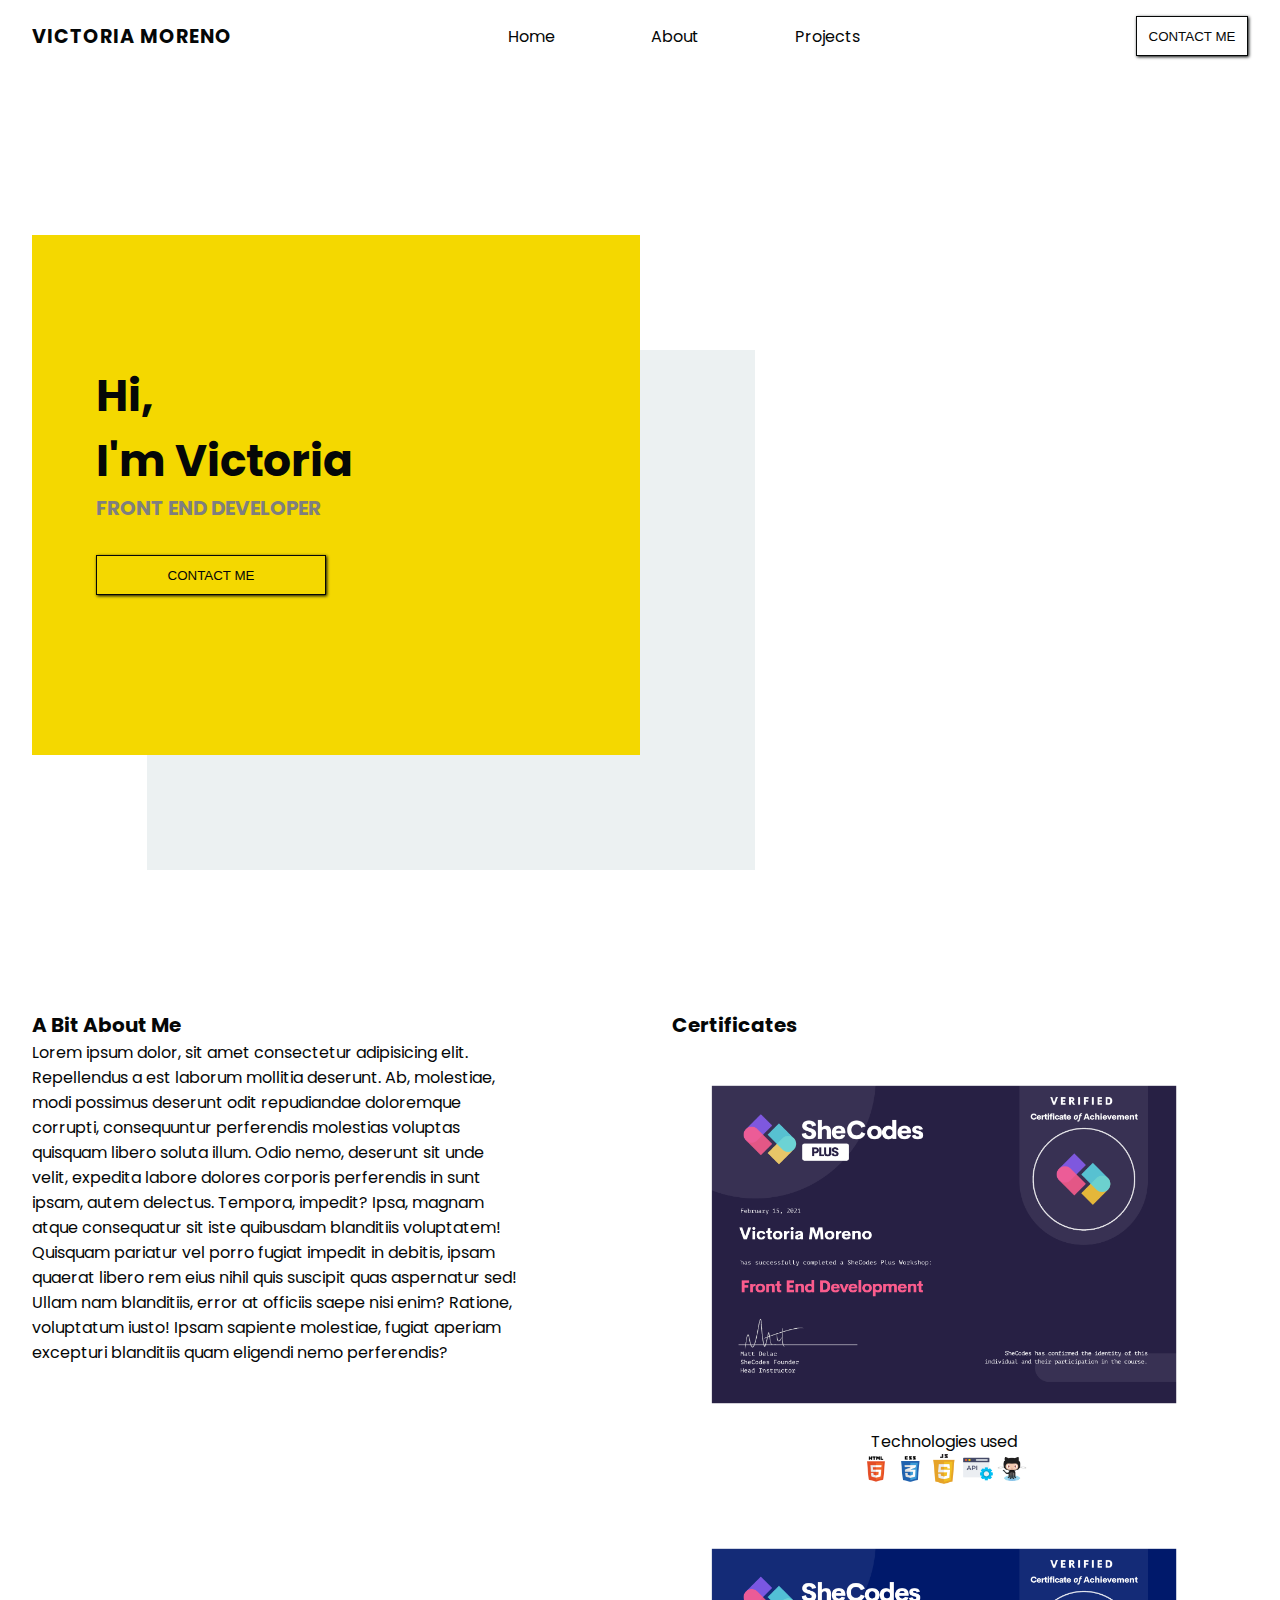
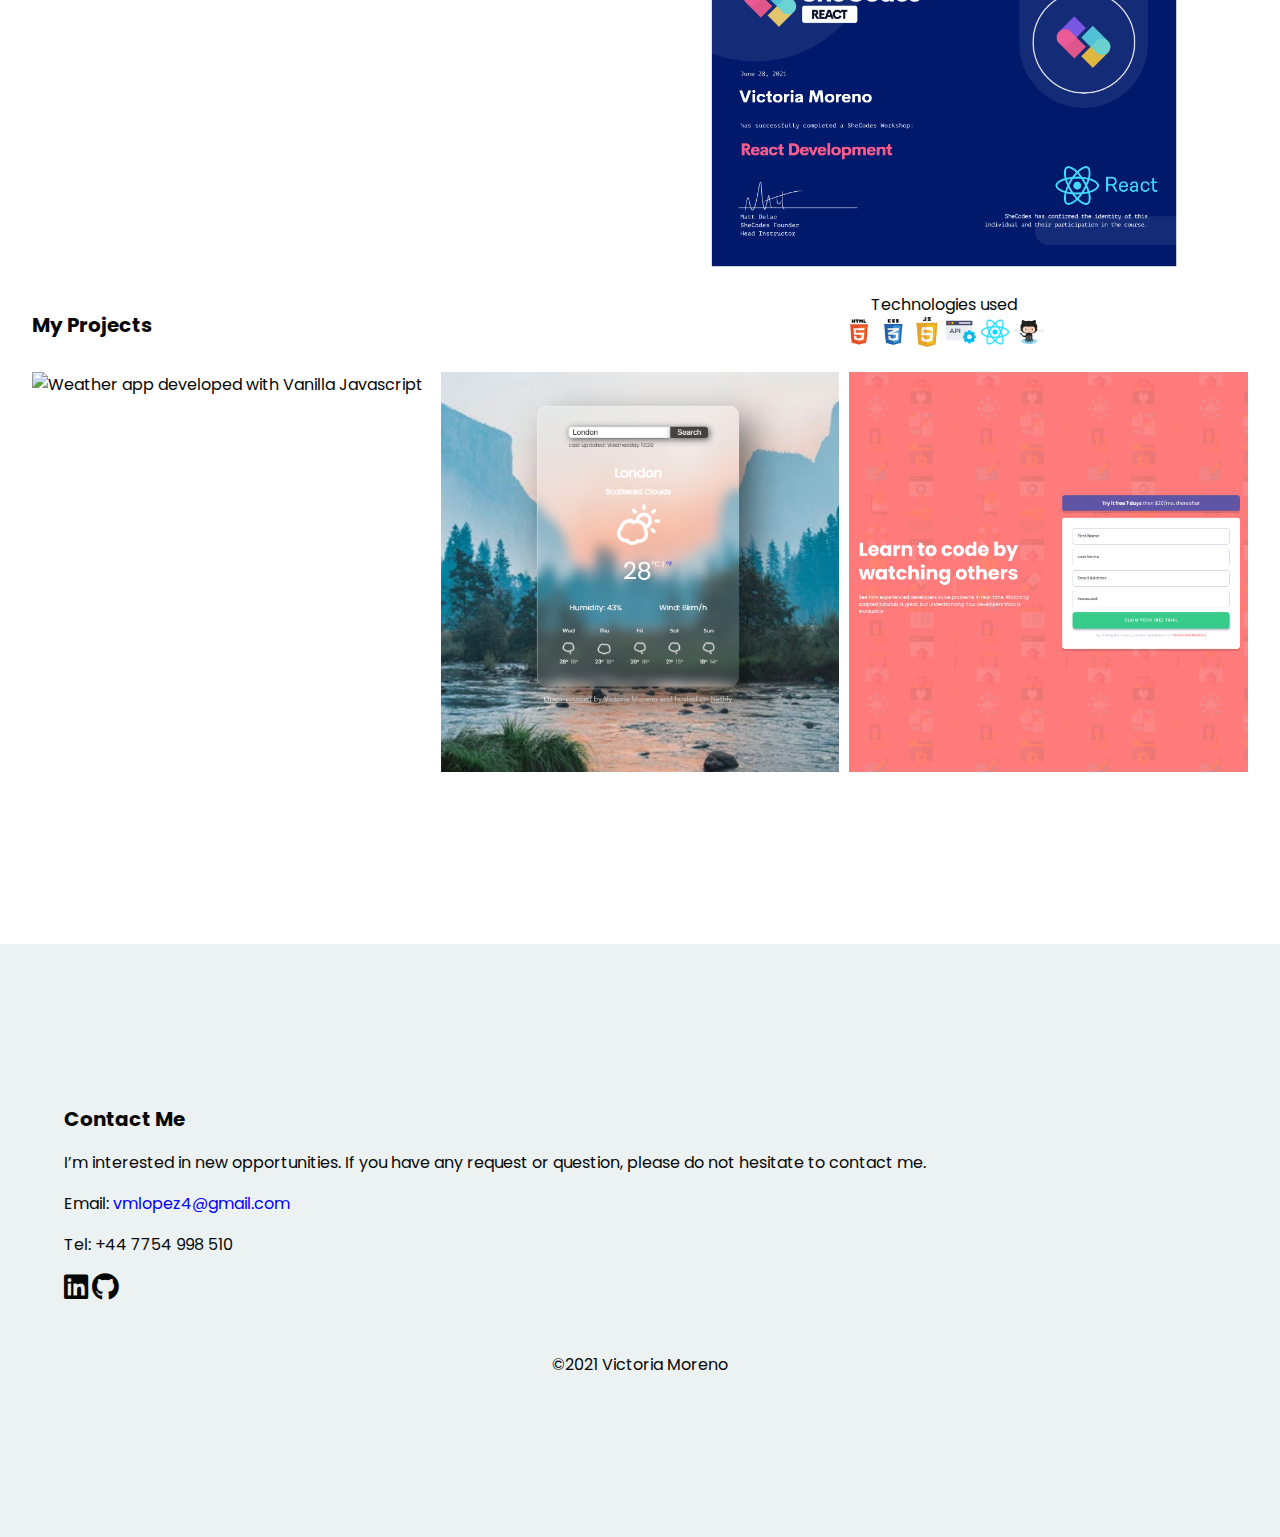
==== index.html @ 4b446a69 "social media links updated" ====
<!DOCTYPE html>
<html lang="en">
<head>
    <meta charset="UTF-8">
    <meta http-equiv="X-UA-Compatible" content="IE=edge">
    <meta name="viewport" content="width=device-width, initial-scale=1.0">
    <link rel="preconnect" href="https://fonts.googleapis.com">
<link rel="preconnect" href="https://fonts.gstatic.com" crossorigin>
<link href="https://fonts.googleapis.com/css2?family=Poppins:wght@300;400;700&display=swap" rel="stylesheet">
<link rel="stylesheet" href="https://unpkg.com/aos@next/dist/aos.css" />
<link rel="stylesheet" href="https://cdnjs.cloudflare.com/ajax/libs/font-awesome/5.15.4/css/all.min.css" integrity="sha512-1ycn6IcaQQ40/MKBW2W4Rhis/DbILU74C1vSrLJxCq57o941Ym01SwNsOMqvEBFlcgUa6xLiPY/NS5R+E6ztJQ==" crossorigin="anonymous" referrerpolicy="no-referrer" />
    <link rel="stylesheet" href="./src/style.css">
    <title>Victoria Moreno - Portfolio</title>
</head>
<body>
    <!-- NAV BAR AND LOGO -->
    <div id="home" class="navbar container">
            <h1><a href="#">VICTORIA MORENO</a></h1>
            <ul class="navbar__elements">
                <li class="navbar__links"><a href="#">Home</a></li>
                <li class="navbar__links"><a href="#about">About</a></li>
                <li class="navbar__links"><a href="#projects">Projects</a></li>
            </ul>
            <button class="btn_navbar"><a href="#contact">Contact Me</a> </button>
            <a id="btnHamburguer"class="hamburguer__menu">
                <span class="hamburguer_menu_line"></span>
                <span class="hamburguer_menu_line"></span>
                <span class="hamburguer_menu_line"></span>
            </a>
    </div>

    <!-- SECTION - INTRODUCTION -->
    <section class="container flex-col jc_c section__introduction">
        <div class="introduction">
            <h2>Hi, <br /> I'm Victoria<span class="career_desc">Front End Developer</span> </h2>
            <button><a href="#contact">Contact Me</a></button>
        </div>
    </section>


    <!-- SECTION - EDUCATION -->
    <section id="about" class="container flex-col section__education">

        <!-- ABOUT ME -->
        <div class="about_me flex-col">
            <h3>A bit about me</h3>
            <p>Lorem ipsum dolor, sit amet consectetur adipisicing elit. Repellendus a est laborum mollitia deserunt. Ab, molestiae, modi possimus deserunt odit repudiandae doloremque corrupti, consequuntur perferendis molestias voluptas quisquam libero soluta illum. Odio nemo, deserunt sit unde velit, expedita labore dolores corporis perferendis in sunt ipsam, autem delectus. Tempora, impedit? Ipsa, magnam atque consequatur sit iste quibusdam blanditiis voluptatem! Quisquam pariatur vel porro fugiat impedit in debitis, ipsam quaerat libero rem eius nihil quis suscipit quas aspernatur sed! Ullam nam blanditiis, error at officiis saepe nisi enim? Ratione, voluptatum iusto! Ipsam sapiente molestiae, fugiat aperiam excepturi blanditiis quam eligendi nemo perferendis?</p>
        </div>


        <!-- CERTIFICATES  -->
        <div class="certificates">
            <h3>Certificates</h3>
            <div class="certificate_item flex-col ai_c">
                    <img src="../images/SheCodes-certificate-Plus.png" alt="SheCodes Certificate of Plus course completion">
                        <p>Technologies used</p>
                            <div class="icons">
                                <img src="../images/html.png" alt="HTML logo">
                                <img src="../images/css.png" alt="CSS logo">
                                <img src="../images/javascript.png" alt="Javascript logo">
                                <img src="../images/API.png" alt="API logo">
                                <img src="../images/github.png" alt="github logo">
                            </div>
                    <img src="../images/SheCodes-certificate-React.png" alt="SheCodes Certificate of React course completion">
                        <p>Technologies used</p>
                        <div class="icons">
                            <img src="../images/html.png" alt="HTML logo">
                            <img src="../images/css.png" alt="CSS logo">
                            <img src="../images/javascript.png" alt="Javascript logo">
                            <img src="../images/API.png" alt="API logo">
                            <img src="../images/react.png" alt="react logo">
                            <img src="../images/github.png" alt="github logo">
                        </div>
            </div>
        </div>
    </section>

    <!-- PROJECTS -->

    <section id="projects" class="container section__projects">
        <h3>My Projects</h3>
        <div class="projects__container">
            <div class="project_gallery_container">
                <div class="project_image">
                    <img src="./images/weather-app-vanilla-sc.png" alt="Weather app developed with Vanilla Javascript">
                </div>
                <div class="project_text">
                    <h4>Weather App Vanilla JS</h4>
                    <p>Developed using HTML5, CSS3 and JS6</p>
                    <button class="btn_project"><a href="https://github.com/vicflake/Weather-App-VanillaJS" target="_blank">View Github</a></button>
                    <button class="btn_project"><a href="https://weather-app-vanilla-sc.netlify.app/" target="_blank">View Live</a></button>
                </div>
            </div>


            <div class="project_gallery_container">
                <div class="project_image">
                    <img src="./images/weather-app-react-sc.png" alt="Weather app developed with React">
                </div>
                <div class="project_text">
                    <h4>Weather App React</h4>
                    <p>Developed using HTML5, CSS3 and React</p>
                    <button class="btn_project"><a href="https://github.com/vicflake/weather-app-react" target="_blank">View Github</a></button>
                    <button class="btn_project"><a href="https://weather-app-react-sc.netlify.app" target="_blank">View Live</a></button>
                </div>
            </div>


            <div class="project_gallery_container">
                <div class="project_image">
                    <img src="./images/validation-form-fem.png" alt="Validation form from Front End Mentor">
                </div>
                <div class="project_text">
                        <h4>Sign up Form - Front End Mentor</h4>
                        <p>Developed using HTML5, CSS3 and JS6</p>
                        <button class="btn_project"><a href="https://github.com/vicflake/sign-up-form" target="_blank">View Github</a></button>
                    <button class="btn_project"><a href="https://signup-form-fem.netlify.app" target="_blank">View Live</a></button>
                </div>
            </div>
            
        </div>
    </section>


    <footer id="contact">
        <div class="container">
            <h3>Contact me</h3>
            <p>I’m interested in new opportunities. If you have any request or question, please do not hesitate to contact me.</p>
            <p>Email: <a href="#">vmlopez4@gmail.com</a></p>
            <p>Tel: +44 7754 998 510</p>
            <div class="icons_social">
                <a href="https://www.linkedin.com/in/victoria-moreno/?locale=en_US" target="_blank"><i class="fab fa-linkedin"></i></a>
                <a href="https://github.com/vicflake" target="_blank"><i class="fab fa-github"></i></a>
            </div>
            <p class="signature">©2021 Victoria Moreno </p>
        </div>
    </footer>
    
    <script src="./src/app.js"></script>


</body>
</html>
---- src/style.css ----
:root {
    --black: #050707;
    --white: #eCF1F2;
    --yellow: #F4D800;
    --grey: #7F7F7F;

}


* { 
    margin: 0;
    padding: 0;
    box-sizing: border-box;
}

html {
    scroll-behavior: smooth;
}

/* GLOBALS  */

body {
    font-family: 'Poppins', sans-serif;
    color: var(--black);
}

h1 {
    font-size: 1.2rem;
    letter-spacing: 1px;
}

h2, h3 {
    text-transform: capitalize;
}

h2 {
    font-size: 2rem;
}
h3 {
    font-size: 1.25rem;
}


/* UTILITY CLASSES */

.flex-col {
    display: flex;
    flex-direction: column;
}

.jc_c {
    justify-content: center;
}

.ai_c {
    align-items: center;
}


ul {
    display: none;
}


li {
    list-style: none;
    padding-right: 6rem;
}

li:last-child {
    padding-right: 0;
}

a {
    text-decoration: none;
    color: inherit;
    position: relative;
}

li a:after {
    position: absolute;
    left: 0.2rem;
    content: '';
    height: 11px;
    width: 40px;
    border-bottom: solid 12px var(--yellow);
    opacity: 0;
    z-index: -1;
}

li a:hover:after {
    opacity: 0.75;
}

button {
    color: var(--black);
    background-color: inherit;
    padding: 0.725rem;
    border: 1px solid var(--black);
    text-transform: uppercase;
    box-shadow: 1px 1px 3px var(--black);
}

button:hover {
    cursor: pointer;
    background-color: var(--yellow);
}

.container {
    max-width: 1400px;
    margin: 0 auto;
    padding: 0 2rem;
}

/* =====================
NAVIGATION BAR - MOBILE
======================== */

.navbar {
    margin: 0 auto;
    padding: 1rem 2rem;
    display: flex;
    align-items: center;
    justify-content: space-between;
    position: sticky;
    background-color: white;
    top: 0;
    z-index: 1000;
}

span.hamburguer_menu_line {
    display: block;
    width: 30px;
    height: 2px;
    margin-bottom: 5px;
    position: relative;
    background: var(--black);
    transition: all 300ms ease-in-out;
    transform-origin: 5px 1px;
}

.btn_navbar {
    display: none;
}

.opened span:first-child {
    transform: rotate(45deg);

}
.opened span:nth-child(2){
    opacity: 0;
}

.opened span:last-child {
    transform: rotate(-45deg);

}

/* ========================
NAVIGATION BAR - LARGER SCREENS
=========================== */

@media (min-width: 950px){
    .navbar ul {
        display: flex;
    }

    .navbar button {
        display: block;
    }

    .hamburguer__menu{
        display: none;
    }
}


/* ===================
SECTION - INTRODUCTION
====================== */

.section__introduction {
    text-align: left;
    overflow: hidden;
    position: relative;
    height: 94vh;
    background-color: var(--yellow);
}

.section__introduction h2 {
    padding-left: 2rem;
}

.section__introduction button {
    display: block;
    width: 230px;
    margin: 2rem;
}

.section__introduction button:hover {
    background-color: var(--black);
    color: var(--white);
}

.career_desc {
    display: block;
    color: var(--grey);
    font-size: 1.25rem;
    text-transform: uppercase;
}



@media (min-width: 800px){
    .section__introduction{
        background-color: white;
    }
    .introduction {
        background-color: var(--yellow);
        width: 50%;
        padding: 8rem 2rem;
        box-shadow: 115px 115px 0px var(--white);
    }
}

@media (min-width: 950px){
    .section__introduction h2 {
        font-size: 2.75rem;
    }

    .section__introduction button {
        margin: 2rem 2rem;
    }
}




/* ================
SECTION - EDUCATION
=================== */
.section__education{
    padding-top: 3.75rem;
}

.about_me, .certificates {
    text-align: center;
}

.about_me {
    margin: 2rem 0;
    text-align: center;
}


.certificate_item {
    margin-top: 1.725rem;
}

.certificate_item img {
    width: 250px;
    margin-bottom: 0.5rem;
}

.icons img {
    width: 30px;
}

.icons {
    margin-bottom: 2rem;
}

@media (min-width:650px) {
    .certificate_item > img {
        width: 500px;
        margin-bottom: 0.5rem;
    }
}

@media (min-width:1100px) {
    .section__education {
        display: grid;
        grid-template-columns: 1fr 1fr;
        height: 100vh;
        padding-top: 3.75rem;
    }

    .about_me, .certificates {
        text-align: left;
    }

    .about_me p {
        width: 80%;
    }

    .certificates {
        margin: 2rem;
    }
}

@media (min-width: 1300px) {
    .section__education {
        background-image: linear-gradient(to left, var(--yellow) 50%, var(--white)50%);
    }
}

/* =============
    PROJECTS PORTFOLIO
================*/
.section__projects {
    padding: 5.75rem 2rem;
    margin-bottom: 5rem;
}

.section__projects h3 {
    margin-bottom: 2rem;
}


.project_image {
    width: 100%;
    height: 100%;
    overflow: hidden;
    margin-bottom: none;
}

.project_image img {
    width: 100%;
    height: 100%;
    object-fit: cover;
    object-position: 50% 50%;
    cursor: pointer;
    border: 1px solid var(--grey);
    border-bottom: none;
}

.project_text {
    margin-bottom: 2rem;
    padding: 1rem;
    border: 1px solid var(--grey);
    border-top: none;
    border-radius: 0 0 10px 10px;
}

.btn_project {
    margin-top: 0.5rem;
}



@media (min-width:700px){
    .section__projects{
        padding: 5.75rem 2rem;
    }

    .projects__container {
        display: grid;
        grid-template-columns: repeat(3,1fr);
        grid-template-rows: 400px;
        gap: 10px;
    }

    .project_gallery_container {
        position: relative;
    }

    .project_gallery_container:hover img {
        opacity: 0.3;
    }

    .project_image img {
        border: none;
    }
    .project_text {
        opacity: 0;
        padding: 0;
        margin: 0;
        position: absolute;
        border: none;
        top: 50%;
        left: 50%;
        transform: translate(-50%, -50%);
        border-radius: 0;
        color: var(--black);
        transition: all 300ms ease-in-out;
        cursor: pointer;
    }

    .project_gallery_container:hover .project_text{
        opacity: 1;
    }

}




/* ======
FOOTER
========= */

footer {
    background-color: var(--white);
    color: var(--black);
    padding: 10rem 2rem;
}

footer p {
    margin-top: 1rem;
}

footer p a {
    color: blue;
}

.icons_social i {
    margin-top: 1rem;
    font-size: 1.725rem;
    cursor: pointer;
}

.signature {
    text-align: center;
    margin-top: 3rem;
}
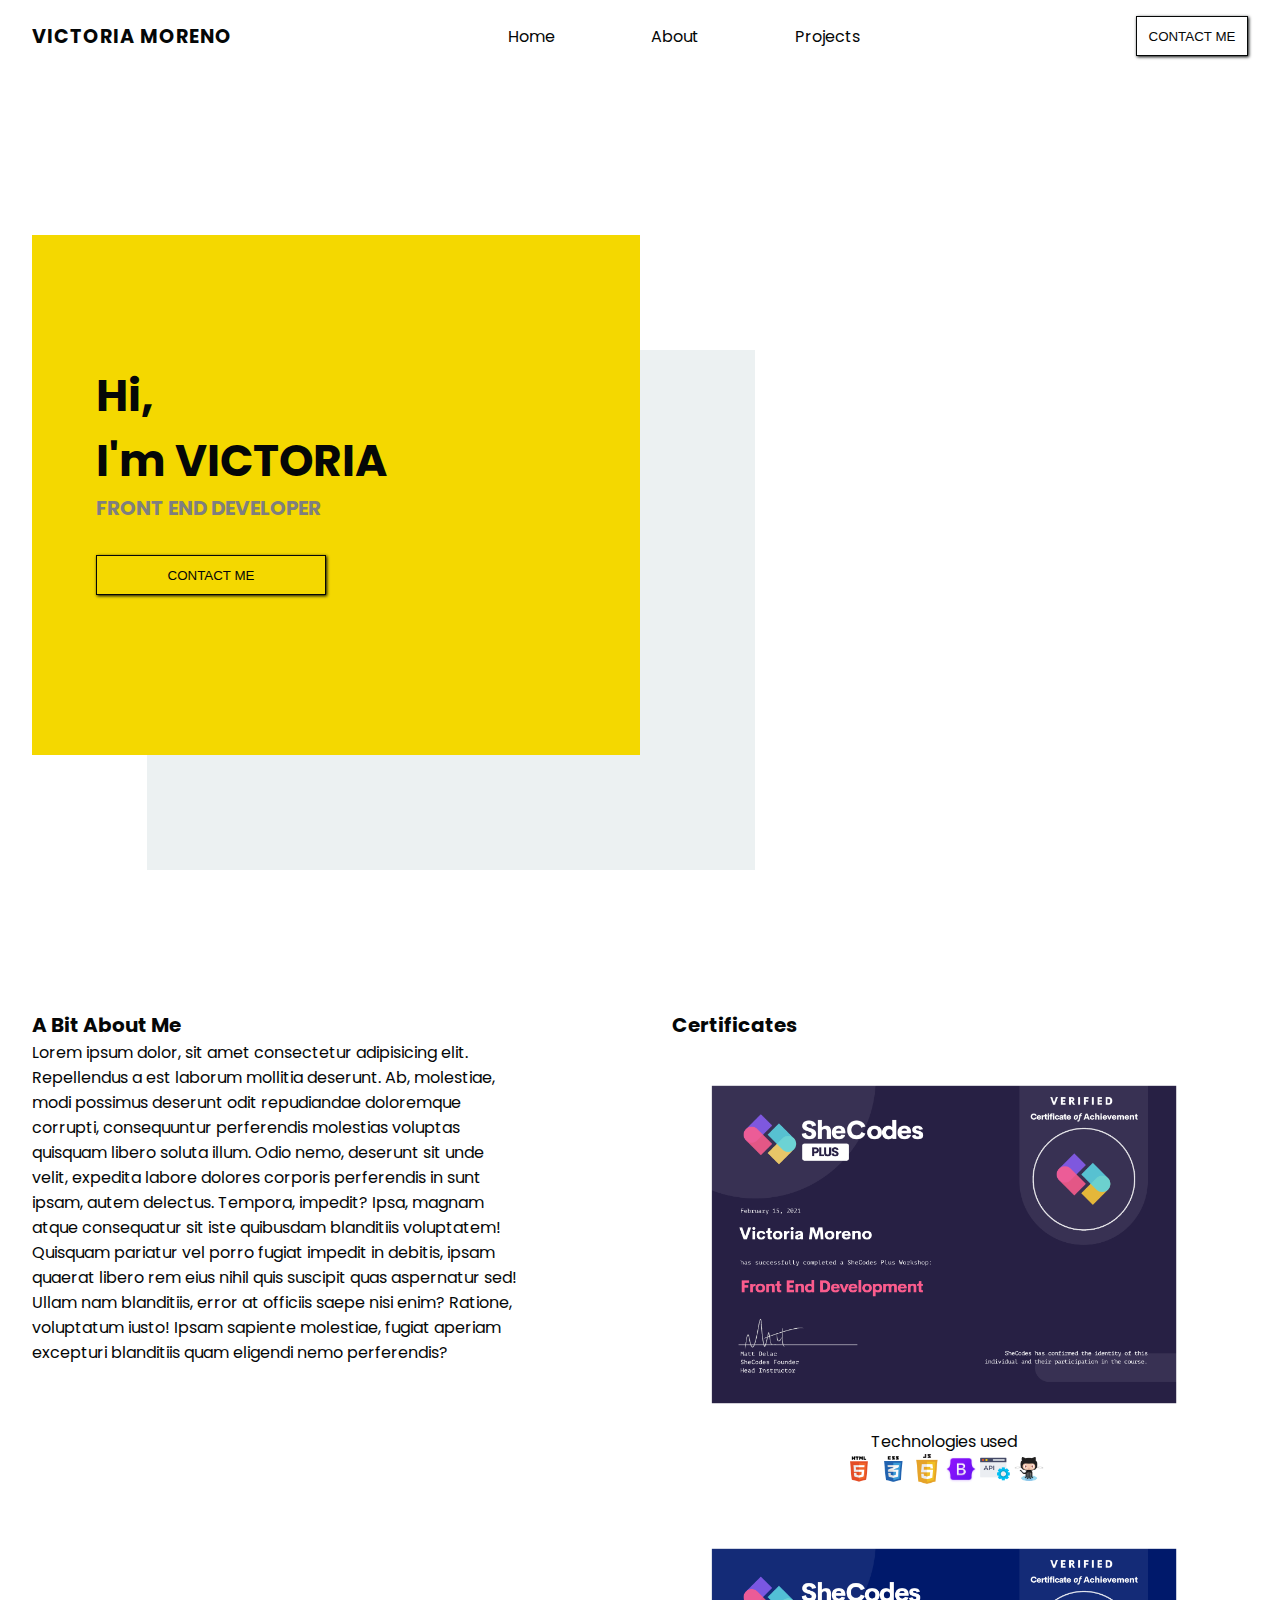
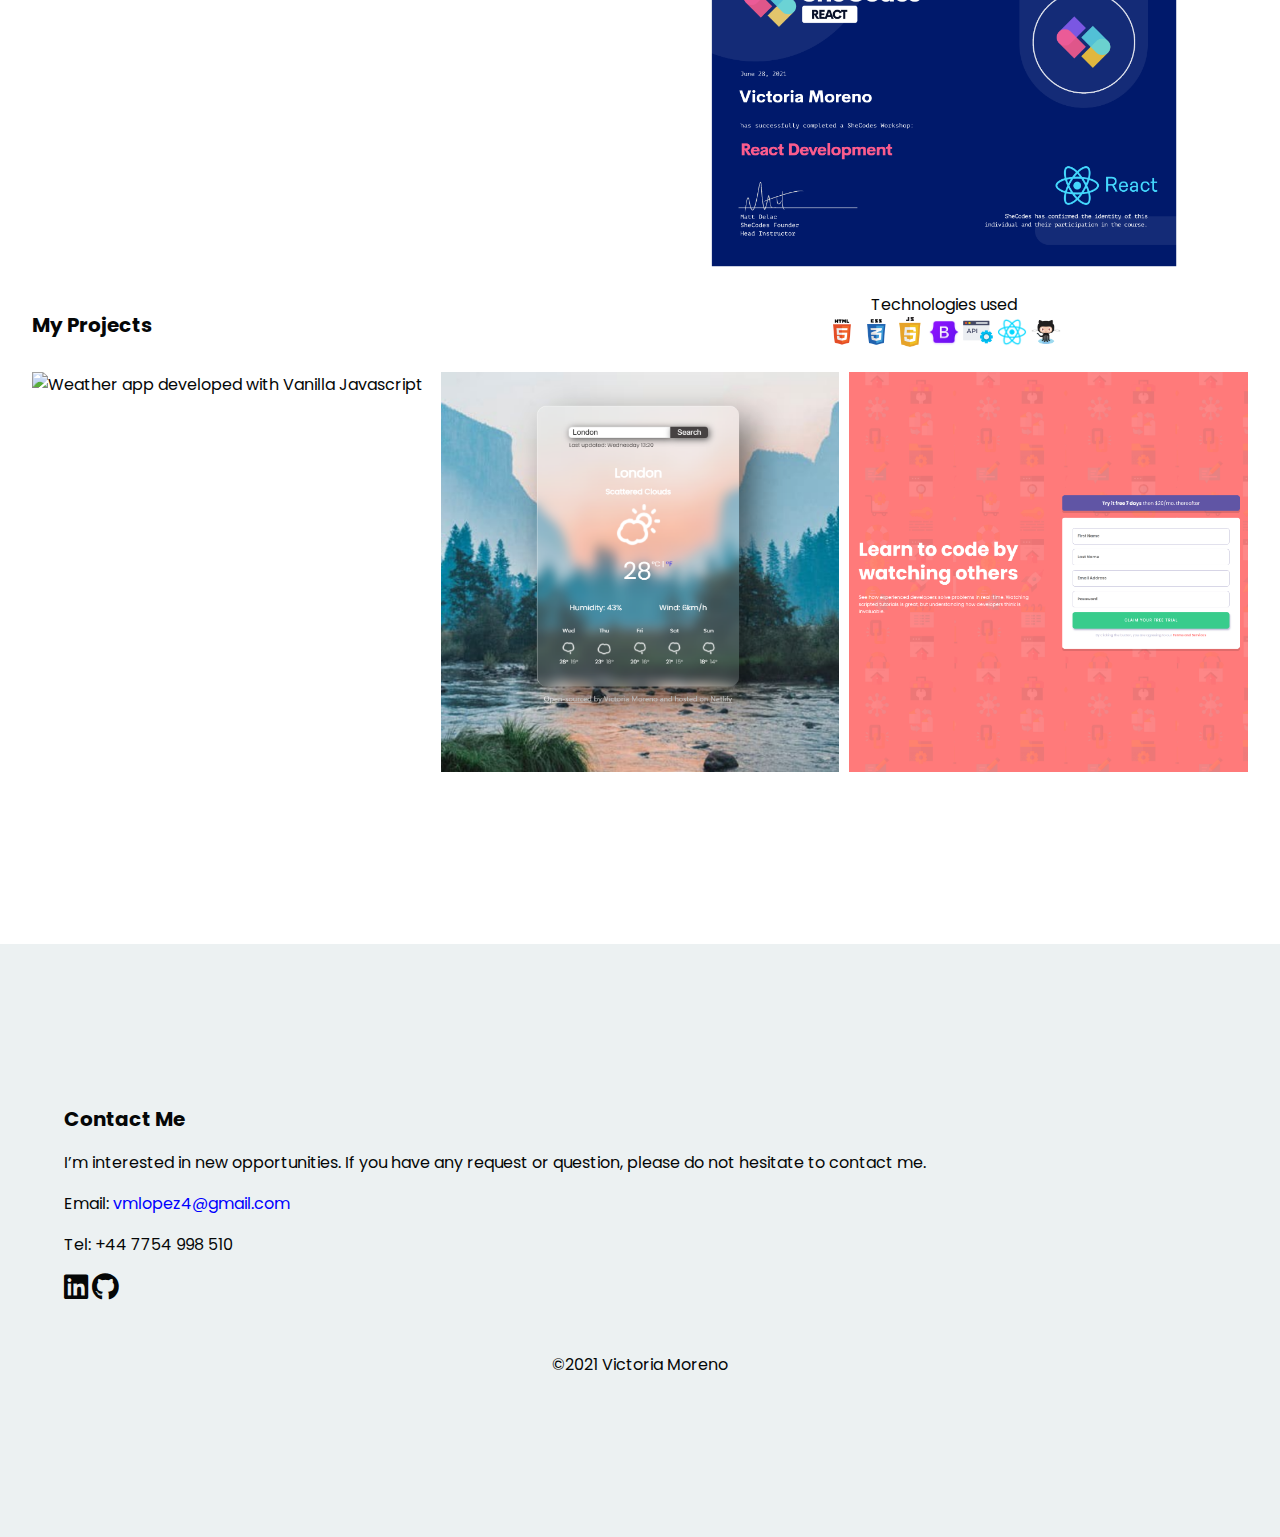
==== commit a7f8a8c2: "header menu for mobile added functionality" ====
--- a/index.html
+++ b/index.html
@@ -14,33 +14,50 @@
 </head>
 <body>
     <!-- NAV BAR AND LOGO -->
-    <div id="home" class="navbar container">
-            <h1><a href="#">VICTORIA MORENO</a></h1>
-            <ul class="navbar__elements">
-                <li class="navbar__links"><a href="#">Home</a></li>
-                <li class="navbar__links"><a href="#about">About</a></li>
-                <li class="navbar__links"><a href="#projects">Projects</a></li>
-            </ul>
-            <button class="btn_navbar"><a href="#contact">Contact Me</a> </button>
-            <a id="btnHamburguer"class="hamburguer__menu">
-                <span class="hamburguer_menu_line"></span>
-                <span class="hamburguer_menu_line"></span>
-                <span class="hamburguer_menu_line"></span>
-            </a>
-    </div>
+    <header>
+        <nav id="home" class="navbar">
+                <h1><a href="#">VICTORIA MORENO</a></h1>
+                <ul class="navbar__elements">
+                    <li class="navbar__links "><a href="#">Home</a></li>
+                    <li class="navbar__links"><a href="#about">About</a></li>
+                    <li class="navbar__links"><a href="#projects">Projects</a></li>
+                </ul>
+                <button class="btn_navbar"><a href="#contact">Contact Me</a> </button>
+                <a id="btnHamburguer" class="hamburguer__menu">
+                    <span class="hamburguer_menu_line"></span>
+                    <span class="hamburguer_menu_line"></span>
+                    <span class="hamburguer_menu_line"></span>
+                </a>
+        </nav>
 
+        <div class="header_menu">
+            <a href="#">Home</a>
+            <a href="#about">About</a>
+            <a href="#projects">Projects</a>
+            <button><a href="#contact">Contact Me</a> </button>
+        </div>
+</header>
     <!-- SECTION - INTRODUCTION -->
-    <section class="container flex-col jc_c section__introduction">
+    <section id="home" class="container flex-col jc_c section__introduction">
         <div class="introduction">
-            <h2>Hi, <br /> I'm Victoria<span class="career_desc">Front End Developer</span> </h2>
+            <h2>Hi, 
+                <br /> 
+
+                I'm VICTORIA
+
+                <br />
+                <span class="career">
+                Front End Developer
+                </span>
+            </h2>
             <button><a href="#contact">Contact Me</a></button>
         </div>
     </section>
 
 
     <!-- SECTION - EDUCATION -->
-    <section id="about" class="container flex-col section__education">
-
+    <section id="about" class="bg-extend">
+        <div class="container flex-col section__education">
         <!-- ABOUT ME -->
         <div class="about_me flex-col">
             <h3>A bit about me</h3>
@@ -58,6 +75,7 @@
                                 <img src="../images/html.png" alt="HTML logo">
                                 <img src="../images/css.png" alt="CSS logo">
                                 <img src="../images/javascript.png" alt="Javascript logo">
+                                <img src="../images/bootstrap.png" alt="Bootstrap logo">
                                 <img src="../images/API.png" alt="API logo">
                                 <img src="../images/github.png" alt="github logo">
                             </div>
@@ -67,12 +85,14 @@
                             <img src="../images/html.png" alt="HTML logo">
                             <img src="../images/css.png" alt="CSS logo">
                             <img src="../images/javascript.png" alt="Javascript logo">
+                            <img src="../images/bootstrap.png" alt="Bootstrap logo">
                             <img src="../images/API.png" alt="API logo">
                             <img src="../images/react.png" alt="react logo">
                             <img src="../images/github.png" alt="github logo">
                         </div>
             </div>
         </div>
+    </div>
     </section>
 
     <!-- PROJECTS -->
@@ -86,8 +106,8 @@
                 </div>
                 <div class="project_text">
                     <h4>Weather App Vanilla JS</h4>
-                    <p>Developed using HTML5, CSS3 and JS6</p>
-                    <button class="btn_project"><a href="https://github.com/vicflake/Weather-App-VanillaJS" target="_blank">View Github</a></button>
+                    <p>Developed using HTML5, CSS3, JS6 and Bootstrap. Integrated external API for real life data.</p>
+                    <button class="btn_project"><a href="https://github.com/vicflake/Weather-App-VanillaJS" target="_blank">View Code</a></button>
                     <button class="btn_project"><a href="https://weather-app-vanilla-sc.netlify.app/" target="_blank">View Live</a></button>
                 </div>
             </div>
@@ -99,8 +119,8 @@
                 </div>
                 <div class="project_text">
                     <h4>Weather App React</h4>
-                    <p>Developed using HTML5, CSS3 and React</p>
-                    <button class="btn_project"><a href="https://github.com/vicflake/weather-app-react" target="_blank">View Github</a></button>
+                    <p>Developed using HTML5, CSS3, Flexbox and Grid, and React. Integrated external API for real life data.</p>
+                    <button class="btn_project"><a href="https://github.com/vicflake/weather-app-react" target="_blank">View Code</a></button>
                     <button class="btn_project"><a href="https://weather-app-react-sc.netlify.app" target="_blank">View Live</a></button>
                 </div>
             </div>
@@ -112,8 +132,8 @@
                 </div>
                 <div class="project_text">
                         <h4>Sign up Form - Front End Mentor</h4>
-                        <p>Developed using HTML5, CSS3 and JS6</p>
-                        <button class="btn_project"><a href="https://github.com/vicflake/sign-up-form" target="_blank">View Github</a></button>
+                        <p>Developed using HTML5, CSS3, Flexbox and JS6</p>
+                        <button class="btn_project"><a href="https://github.com/vicflake/sign-up-form" target="_blank">View Code</a></button>
                     <button class="btn_project"><a href="https://signup-form-fem.netlify.app" target="_blank">View Live</a></button>
                 </div>
             </div>
--- a/src/style.css
+++ b/src/style.css
@@ -57,9 +57,10 @@
 }
 
 
-ul {
+.navbar ul {
     display: none;
 }
+
 
 
 li {
@@ -78,12 +79,14 @@
 }
 
 li a:after {
+    content: '';
+    display: block;
     position: absolute;
-    left: 0.2rem;
-    content: '';
-    height: 11px;
-    width: 40px;
-    border-bottom: solid 12px var(--yellow);
+    top: 52%;
+    left: 0;
+    right: 0;
+    height: 8px;
+    background: var(--yellow);
     opacity: 0;
     z-index: -1;
 }
@@ -91,6 +94,7 @@
 li a:hover:after {
     opacity: 0.75;
 }
+
 
 button {
     color: var(--black);
@@ -125,8 +129,32 @@
     position: sticky;
     background-color: white;
     top: 0;
-    z-index: 1000;
-}
+    z-index: 5;
+}
+
+.header_menu {
+    display: none;
+}
+.mobile {
+    display: flex;
+    position: absolute;
+    z-index: 2;
+    background: var(--white);
+    top: 0px;
+    left: 0px;
+    bottom: 0px;
+    right: 0px;
+    flex-direction: column;
+    text-align: center;
+    height: 70vh;
+    justify-content: center;
+    align-items: center;
+}
+
+.mobile a {
+    margin-bottom: 2rem;
+}
+
 
 span.hamburguer_menu_line {
     display: block;
@@ -156,6 +184,8 @@
 
 }
 
+
+
 /* ========================
 NAVIGATION BAR - LARGER SCREENS
 =========================== */
@@ -170,6 +200,10 @@
     }
 
     .hamburguer__menu{
+        display: none;
+    }
+
+    .header_menu_mobile {
         display: none;
     }
 }
@@ -202,7 +236,7 @@
     color: var(--white);
 }
 
-.career_desc {
+.career {
     display: block;
     color: var(--grey);
     font-size: 1.25rem;
@@ -299,9 +333,12 @@
 }
 
 @media (min-width: 1300px) {
-    .section__education {
+    .bg-extend {
         background-image: linear-gradient(to left, var(--yellow) 50%, var(--white)50%);
-    }
+        padding: 0;
+    }
+
+
 }
 
 /* =============
@@ -321,23 +358,18 @@
     width: 100%;
     height: 100%;
     overflow: hidden;
-    margin-bottom: none;
 }
 
 .project_image img {
     width: 100%;
     height: 100%;
     object-fit: cover;
-    object-position: 50% 50%;
     cursor: pointer;
-    border: 1px solid var(--grey);
-    border-bottom: none;
+
 }
 
 .project_text {
     margin-bottom: 2rem;
-    padding: 1rem;
-    border: 1px solid var(--grey);
     border-top: none;
     border-radius: 0 0 10px 10px;
 }
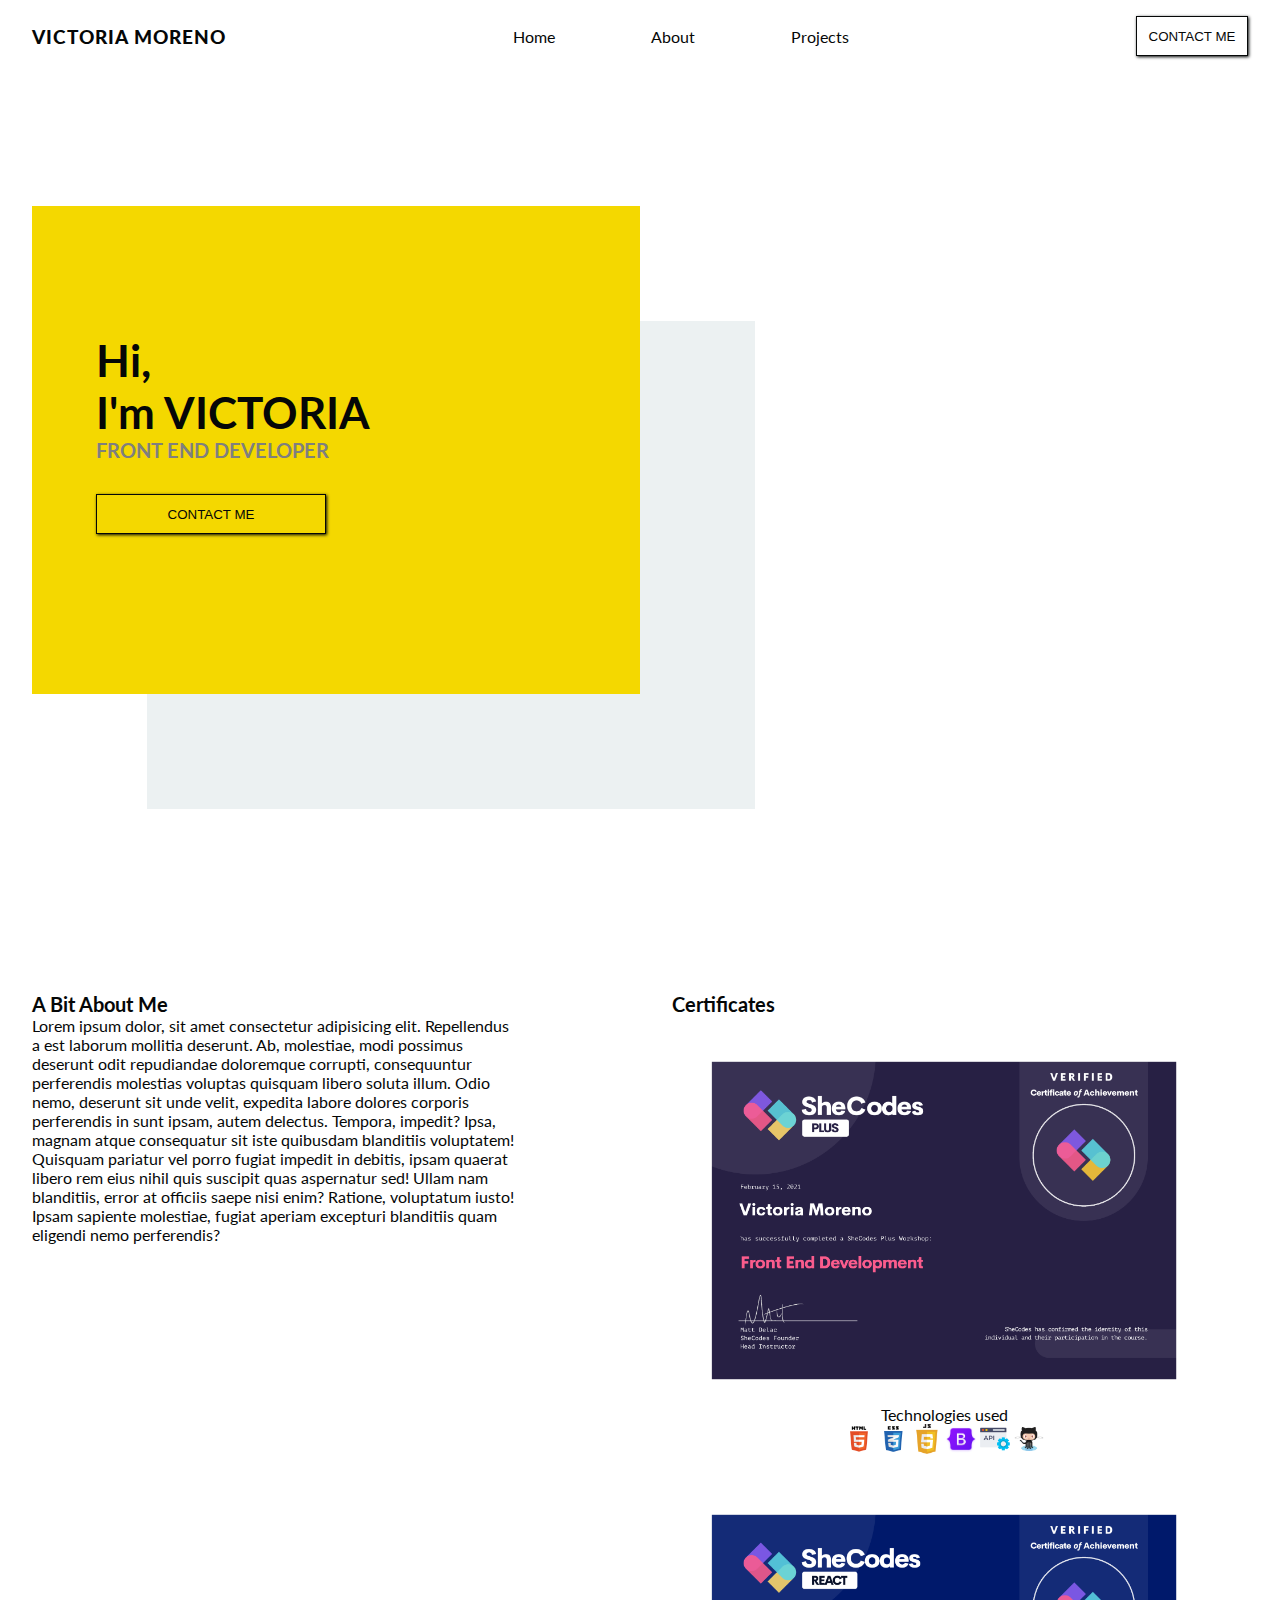
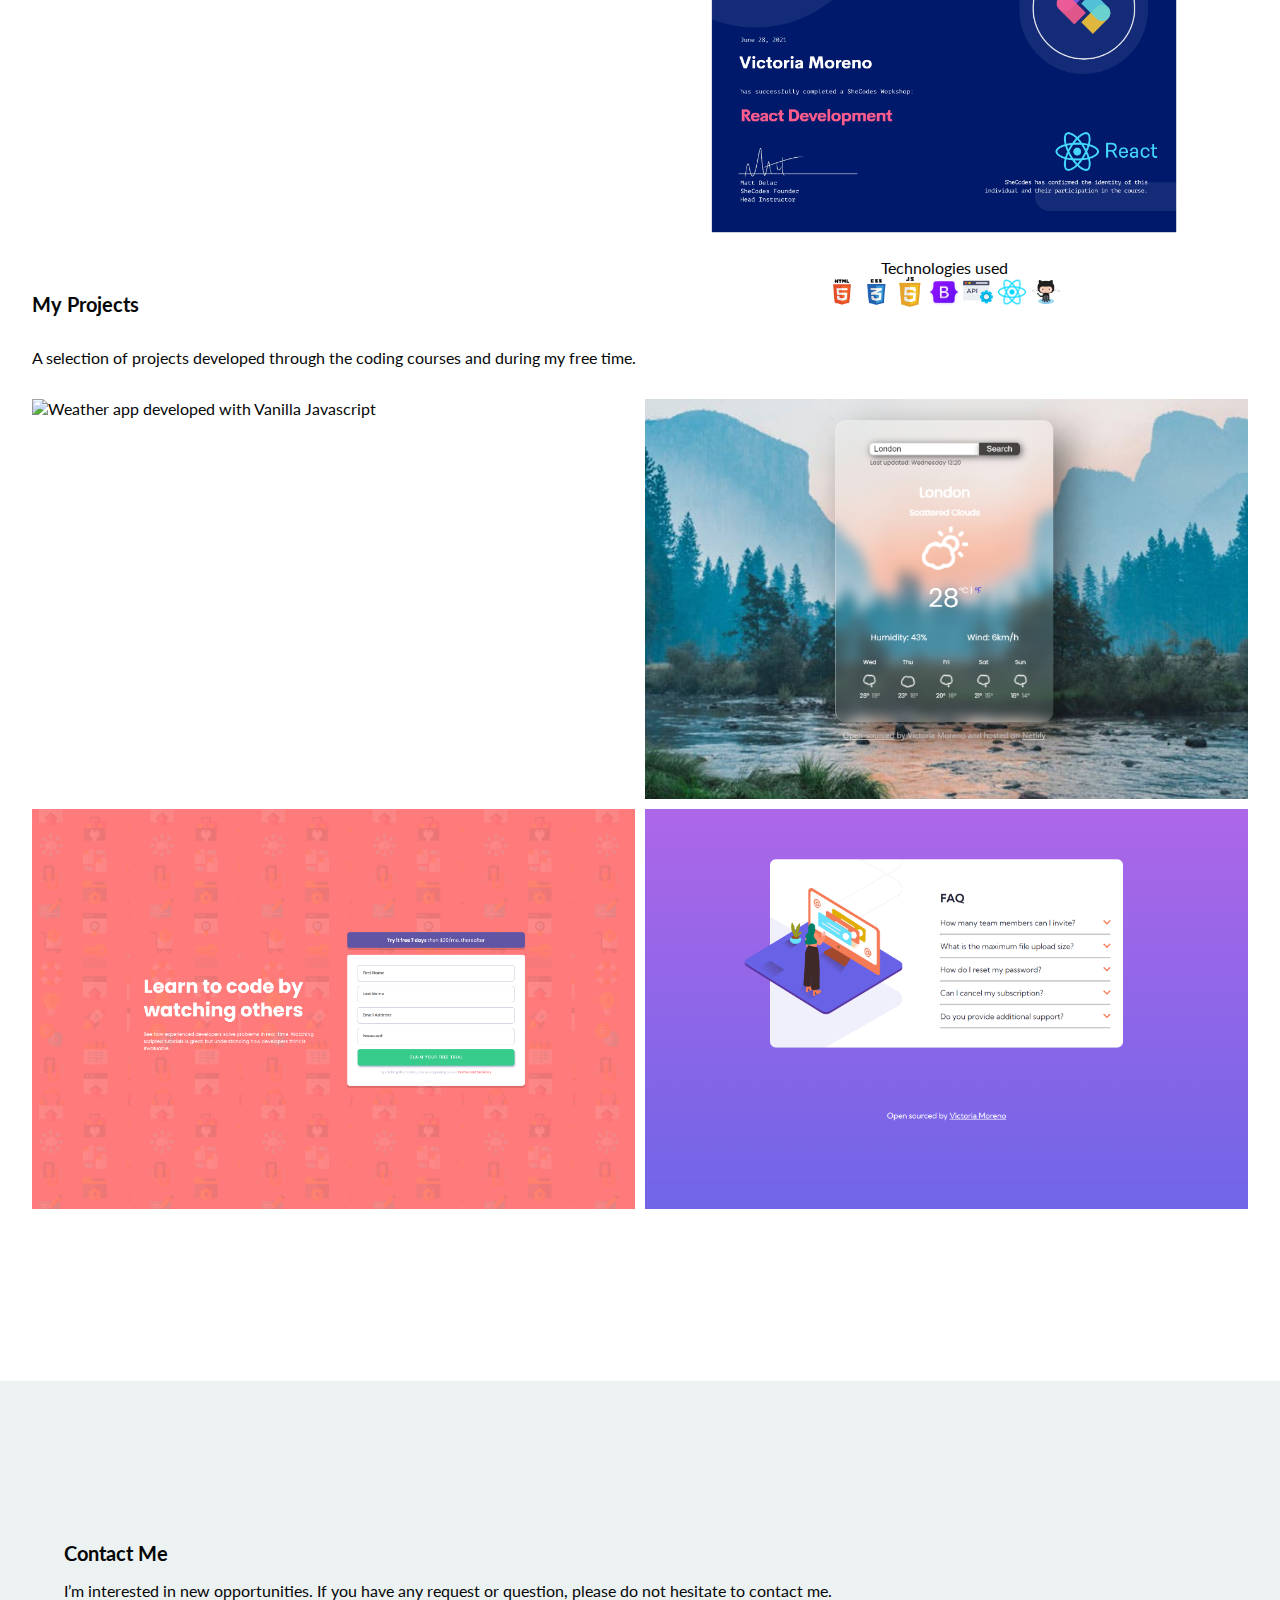
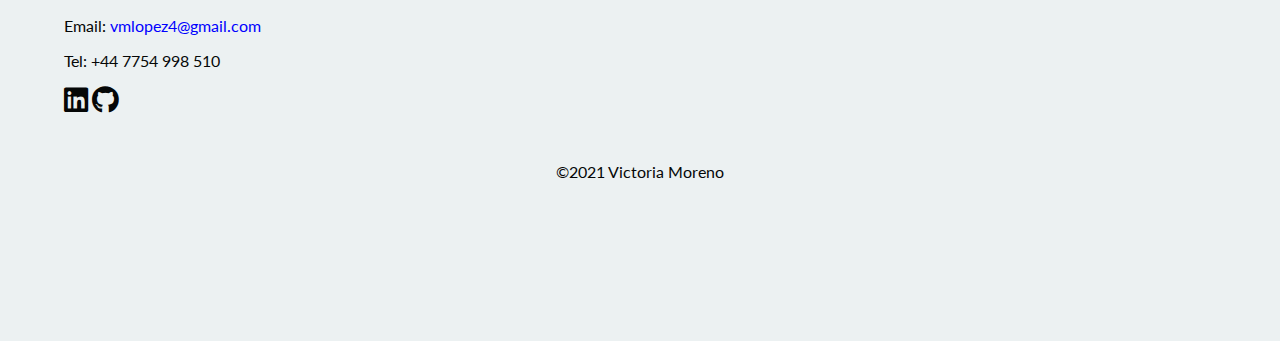
==== commit c1e38411: "4th project added. navbar to be fixed on scroll." ====
--- a/index.html
+++ b/index.html
@@ -5,8 +5,8 @@
     <meta http-equiv="X-UA-Compatible" content="IE=edge">
     <meta name="viewport" content="width=device-width, initial-scale=1.0">
     <link rel="preconnect" href="https://fonts.googleapis.com">
-<link rel="preconnect" href="https://fonts.gstatic.com" crossorigin>
-<link href="https://fonts.googleapis.com/css2?family=Poppins:wght@300;400;700&display=swap" rel="stylesheet">
+    <link rel="preconnect" href="https://fonts.gstatic.com" crossorigin>
+    <link href="https://fonts.googleapis.com/css2?family=Lato:wght@400;700;900&display=swap" rel="stylesheet">
 <link rel="stylesheet" href="https://unpkg.com/aos@next/dist/aos.css" />
 <link rel="stylesheet" href="https://cdnjs.cloudflare.com/ajax/libs/font-awesome/5.15.4/css/all.min.css" integrity="sha512-1ycn6IcaQQ40/MKBW2W4Rhis/DbILU74C1vSrLJxCq57o941Ym01SwNsOMqvEBFlcgUa6xLiPY/NS5R+E6ztJQ==" crossorigin="anonymous" referrerpolicy="no-referrer" />
     <link rel="stylesheet" href="./src/style.css">
@@ -42,9 +42,8 @@
         <div class="introduction">
             <h2>Hi, 
                 <br /> 
-
-                I'm VICTORIA
-
+                I'm 
+                VICTORIA
                 <br />
                 <span class="career">
                 Front End Developer
@@ -99,6 +98,7 @@
 
     <section id="projects" class="container section__projects">
         <h3>My Projects</h3>
+        <p>A selection of projects developed through the coding courses and during my free time.</p>
         <div class="projects__container">
             <div class="project_gallery_container">
                 <div class="project_image">
@@ -137,6 +137,18 @@
                     <button class="btn_project"><a href="https://signup-form-fem.netlify.app" target="_blank">View Live</a></button>
                 </div>
             </div>
+
+            <div class="project_gallery_container">
+                <div class="project_image">
+                    <img src="./images/accordion-faq-fem.png" alt="Accordion FAQ from Front End Mentor">
+                </div>
+                <div class="project_text">
+                        <h4>Accordion FAQ - Front End Mentor</h4>
+                        <p>Developed using HTML5, CSS3, Flexbox and JS6</p>
+                        <button class="btn_project"><a href="https://github.com/vicflake/FAQ-accordion-card" target="_blank">View Code</a></button>
+                    <button class="btn_project"><a href="https://accordion-faq-fem.netlify.app" target="_blank">View Live</a></button>
+                </div>
+            </div>
             
         </div>
     </section>
--- a/src/style.css
+++ b/src/style.css
@@ -20,13 +20,14 @@
 /* GLOBALS  */
 
 body {
-    font-family: 'Poppins', sans-serif;
+    font-family: 'Lato', sans-serif;
     color: var(--black);
 }
 
 h1 {
     font-size: 1.2rem;
     letter-spacing: 1px;
+    font-weight: 900;
 }
 
 h2, h3 {
@@ -59,6 +60,10 @@
 
 .navbar ul {
     display: none;
+}
+
+.noscroll {
+    overflow: hidden;
 }
 
 
@@ -121,15 +126,16 @@
 ======================== */
 
 .navbar {
-    margin: 0 auto;
+    display: flex;
+    position: fixed;
+    width: 100%;
     padding: 1rem 2rem;
-    display: flex;
     align-items: center;
     justify-content: space-between;
-    position: sticky;
     background-color: white;
-    top: 0;
+
     z-index: 5;
+    overflow: hidden;
 }
 
 .header_menu {
@@ -217,7 +223,7 @@
     text-align: left;
     overflow: hidden;
     position: relative;
-    height: 94vh;
+    height: 100vh;
     background-color: var(--yellow);
 }
 
@@ -235,6 +241,7 @@
     background-color: var(--black);
     color: var(--white);
 }
+
 
 .career {
     display: block;
@@ -334,7 +341,7 @@
 
 @media (min-width: 1300px) {
     .bg-extend {
-        background-image: linear-gradient(to left, var(--yellow) 50%, var(--white)50%);
+        background-color: var(--white);
         padding: 0;
     }
 
@@ -353,6 +360,10 @@
     margin-bottom: 2rem;
 }
 
+.section__projects p {
+    margin-bottom: 2rem;
+}
+
 
 .project_image {
     width: 100%;
@@ -387,8 +398,8 @@
 
     .projects__container {
         display: grid;
-        grid-template-columns: repeat(3,1fr);
-        grid-template-rows: 400px;
+        grid-template-columns: repeat(2,1fr);
+        grid-template-rows: 400px 400px;
         gap: 10px;
     }
 
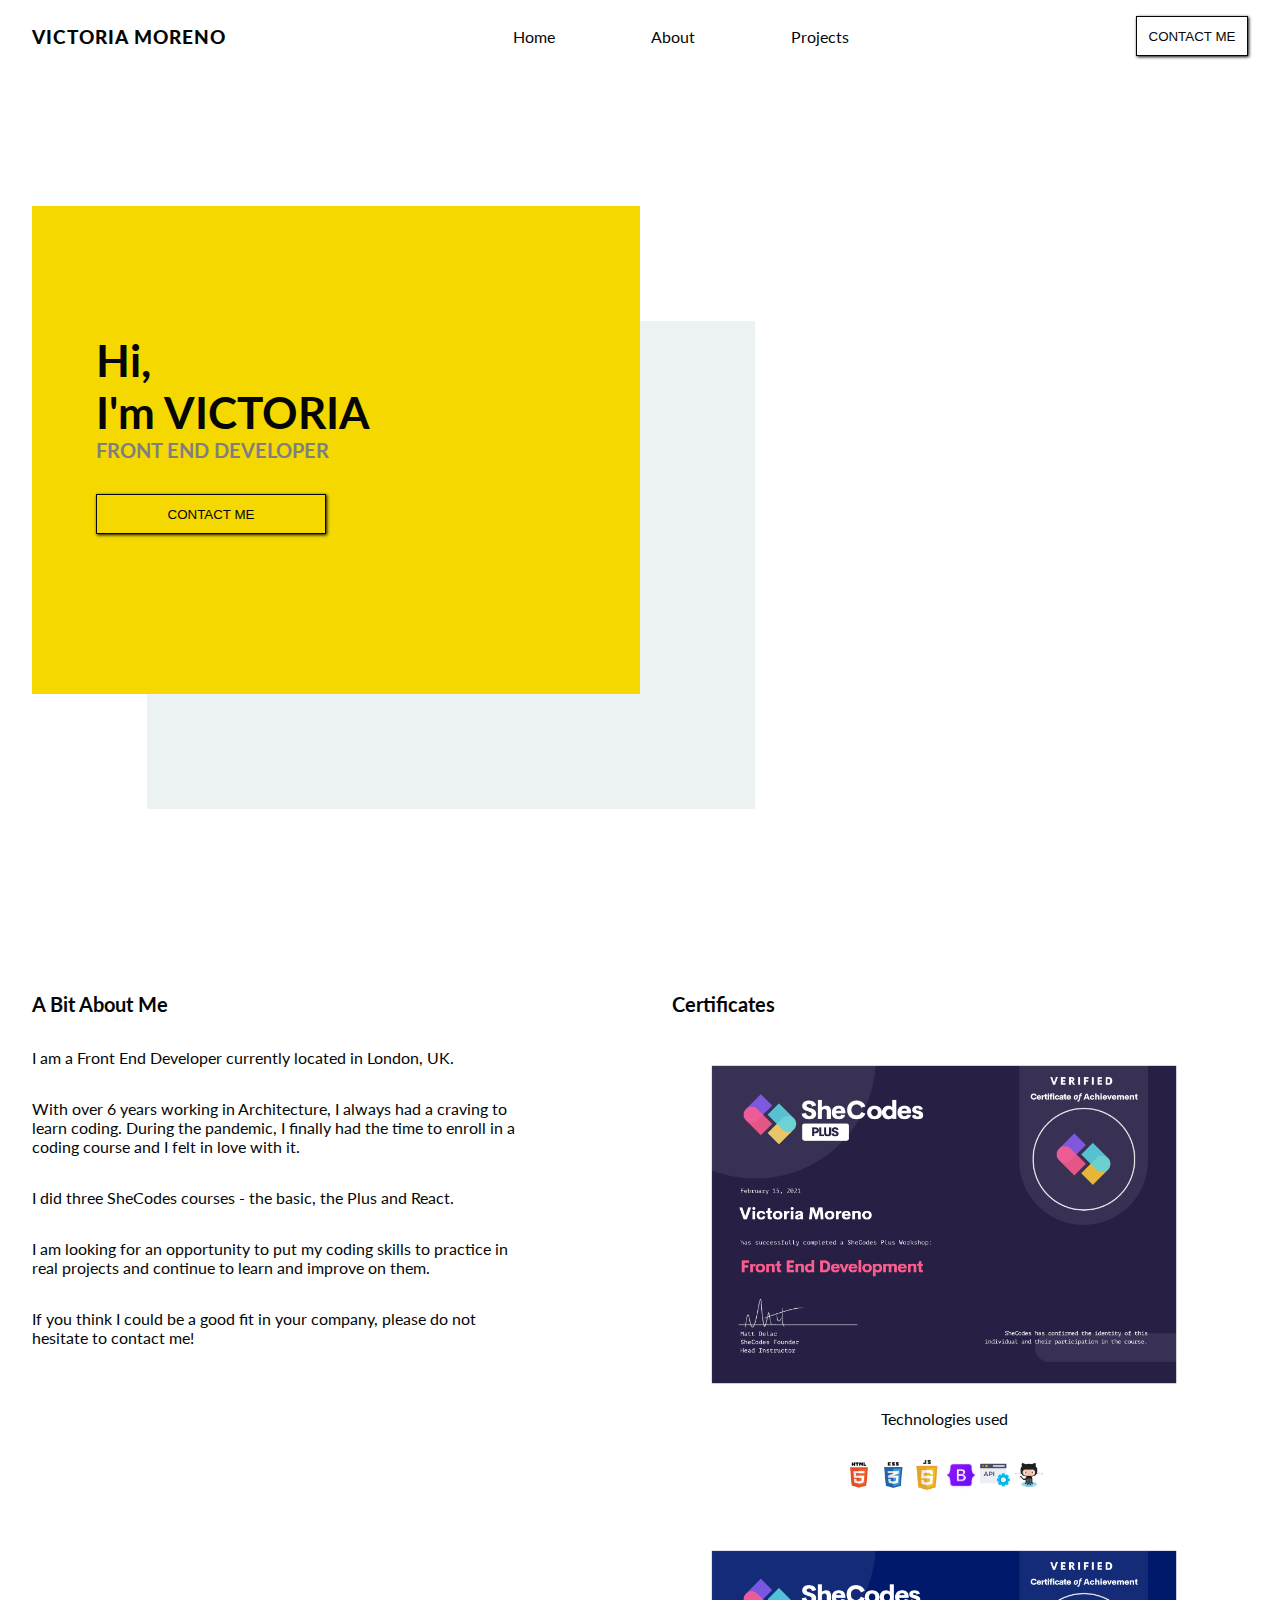
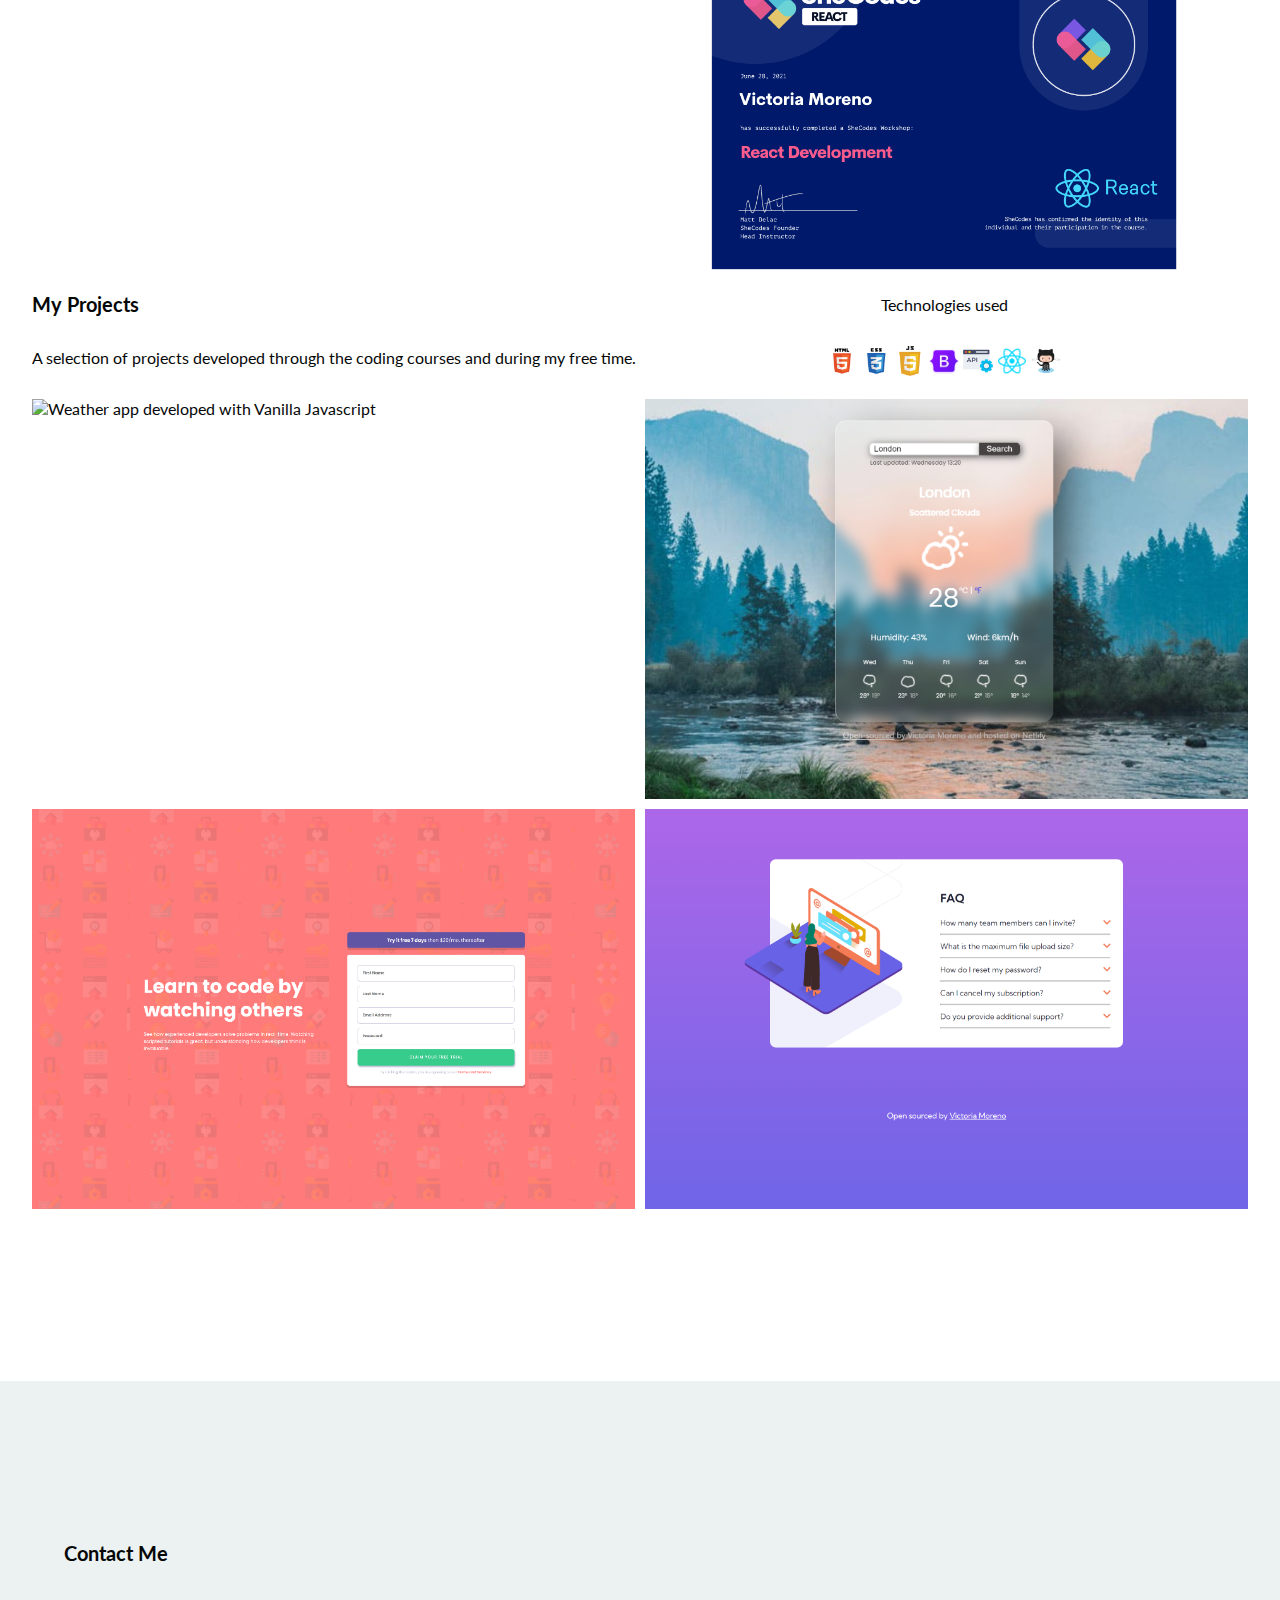
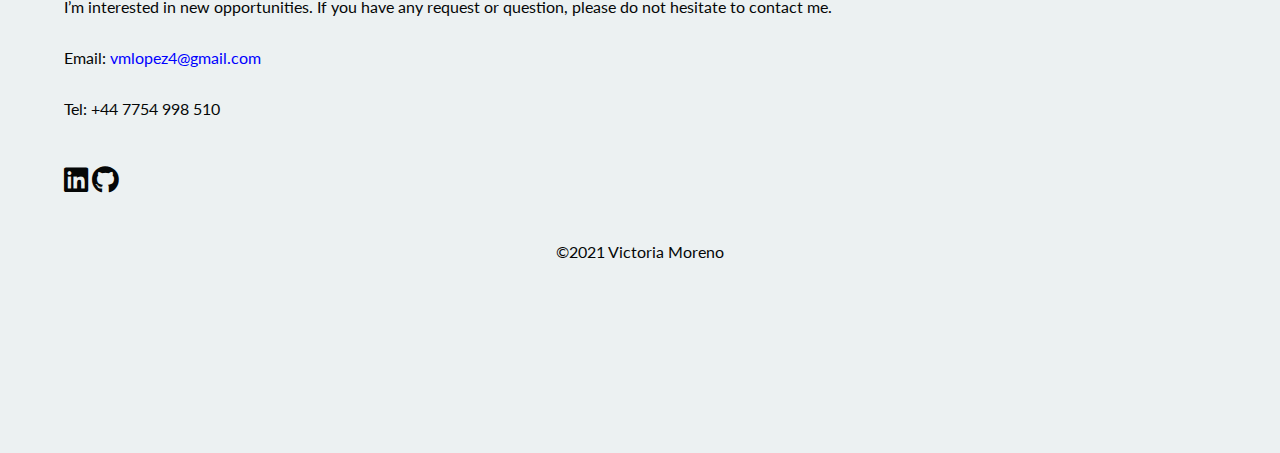
==== commit 9729fb9b: "about me section completed." ====
--- a/index.html
+++ b/index.html
@@ -60,7 +60,21 @@
         <!-- ABOUT ME -->
         <div class="about_me flex-col">
             <h3>A bit about me</h3>
-            <p>Lorem ipsum dolor, sit amet consectetur adipisicing elit. Repellendus a est laborum mollitia deserunt. Ab, molestiae, modi possimus deserunt odit repudiandae doloremque corrupti, consequuntur perferendis molestias voluptas quisquam libero soluta illum. Odio nemo, deserunt sit unde velit, expedita labore dolores corporis perferendis in sunt ipsam, autem delectus. Tempora, impedit? Ipsa, magnam atque consequatur sit iste quibusdam blanditiis voluptatem! Quisquam pariatur vel porro fugiat impedit in debitis, ipsam quaerat libero rem eius nihil quis suscipit quas aspernatur sed! Ullam nam blanditiis, error at officiis saepe nisi enim? Ratione, voluptatum iusto! Ipsam sapiente molestiae, fugiat aperiam excepturi blanditiis quam eligendi nemo perferendis?</p>
+            <p>I am a Front End Developer currently located in London, UK. 
+                <p> 
+                    With over 6 years working in Architecture, I always had a craving to learn coding. 
+                    During the pandemic, I finally had the time to enroll in a coding course and I felt in love with it. 
+                </p>
+                <p> 
+                    I did three SheCodes courses - the basic, the Plus and React. 
+                </p>
+                <p> 
+                    I am looking for an opportunity to put my coding skills to practice in real projects and 
+                    continue to learn and improve on them. 
+                </p>
+                <p> 
+                 If you think I could be a good fit in your company, please do not hesitate to contact me! 
+                </p>
         </div>
 
 
--- a/src/style.css
+++ b/src/style.css
@@ -39,6 +39,11 @@
 }
 h3 {
     font-size: 1.25rem;
+    margin-bottom: 2rem;
+}
+
+p {
+    margin-bottom: 2rem;
 }
 
 
@@ -83,7 +88,7 @@
     position: relative;
 }
 
-li a:after {
+li a:after{
     content: '';
     display: block;
     position: absolute;
@@ -127,8 +132,6 @@
 
 .navbar {
     display: flex;
-    position: fixed;
-    width: 100%;
     padding: 1rem 2rem;
     align-items: center;
     justify-content: space-between;
@@ -146,9 +149,7 @@
     position: absolute;
     z-index: 2;
     background: var(--white);
-    top: 0px;
     left: 0px;
-    bottom: 0px;
     right: 0px;
     flex-direction: column;
     text-align: center;
@@ -160,6 +161,8 @@
 .mobile a {
     margin-bottom: 2rem;
 }
+
+
 
 
 span.hamburguer_menu_line {
@@ -197,6 +200,10 @@
 =========================== */
 
 @media (min-width: 950px){
+    .navbar{
+        position: fixed;
+        width: 100%;
+    }
     .navbar ul {
         display: flex;
     }
@@ -355,15 +362,6 @@
     padding: 5.75rem 2rem;
     margin-bottom: 5rem;
 }
-
-.section__projects h3 {
-    margin-bottom: 2rem;
-}
-
-.section__projects p {
-    margin-bottom: 2rem;
-}
-
 
 .project_image {
     width: 100%;
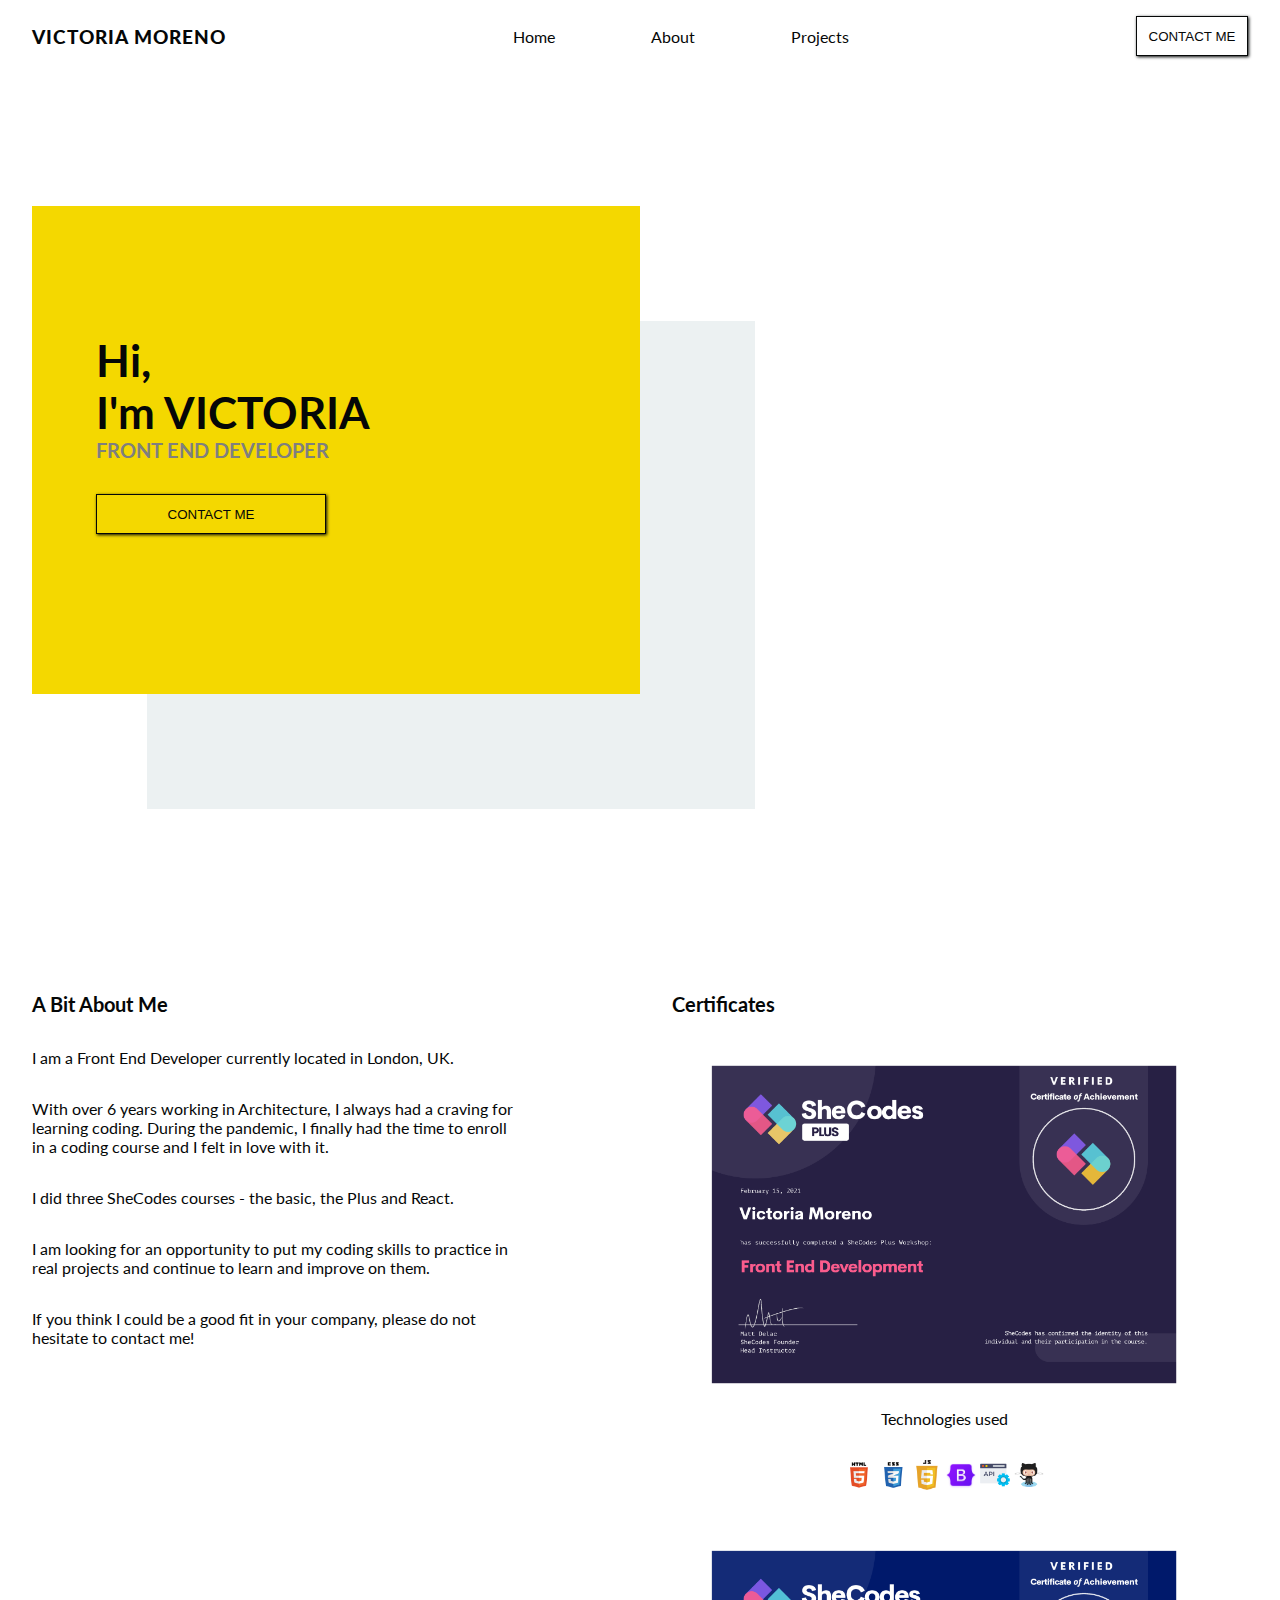
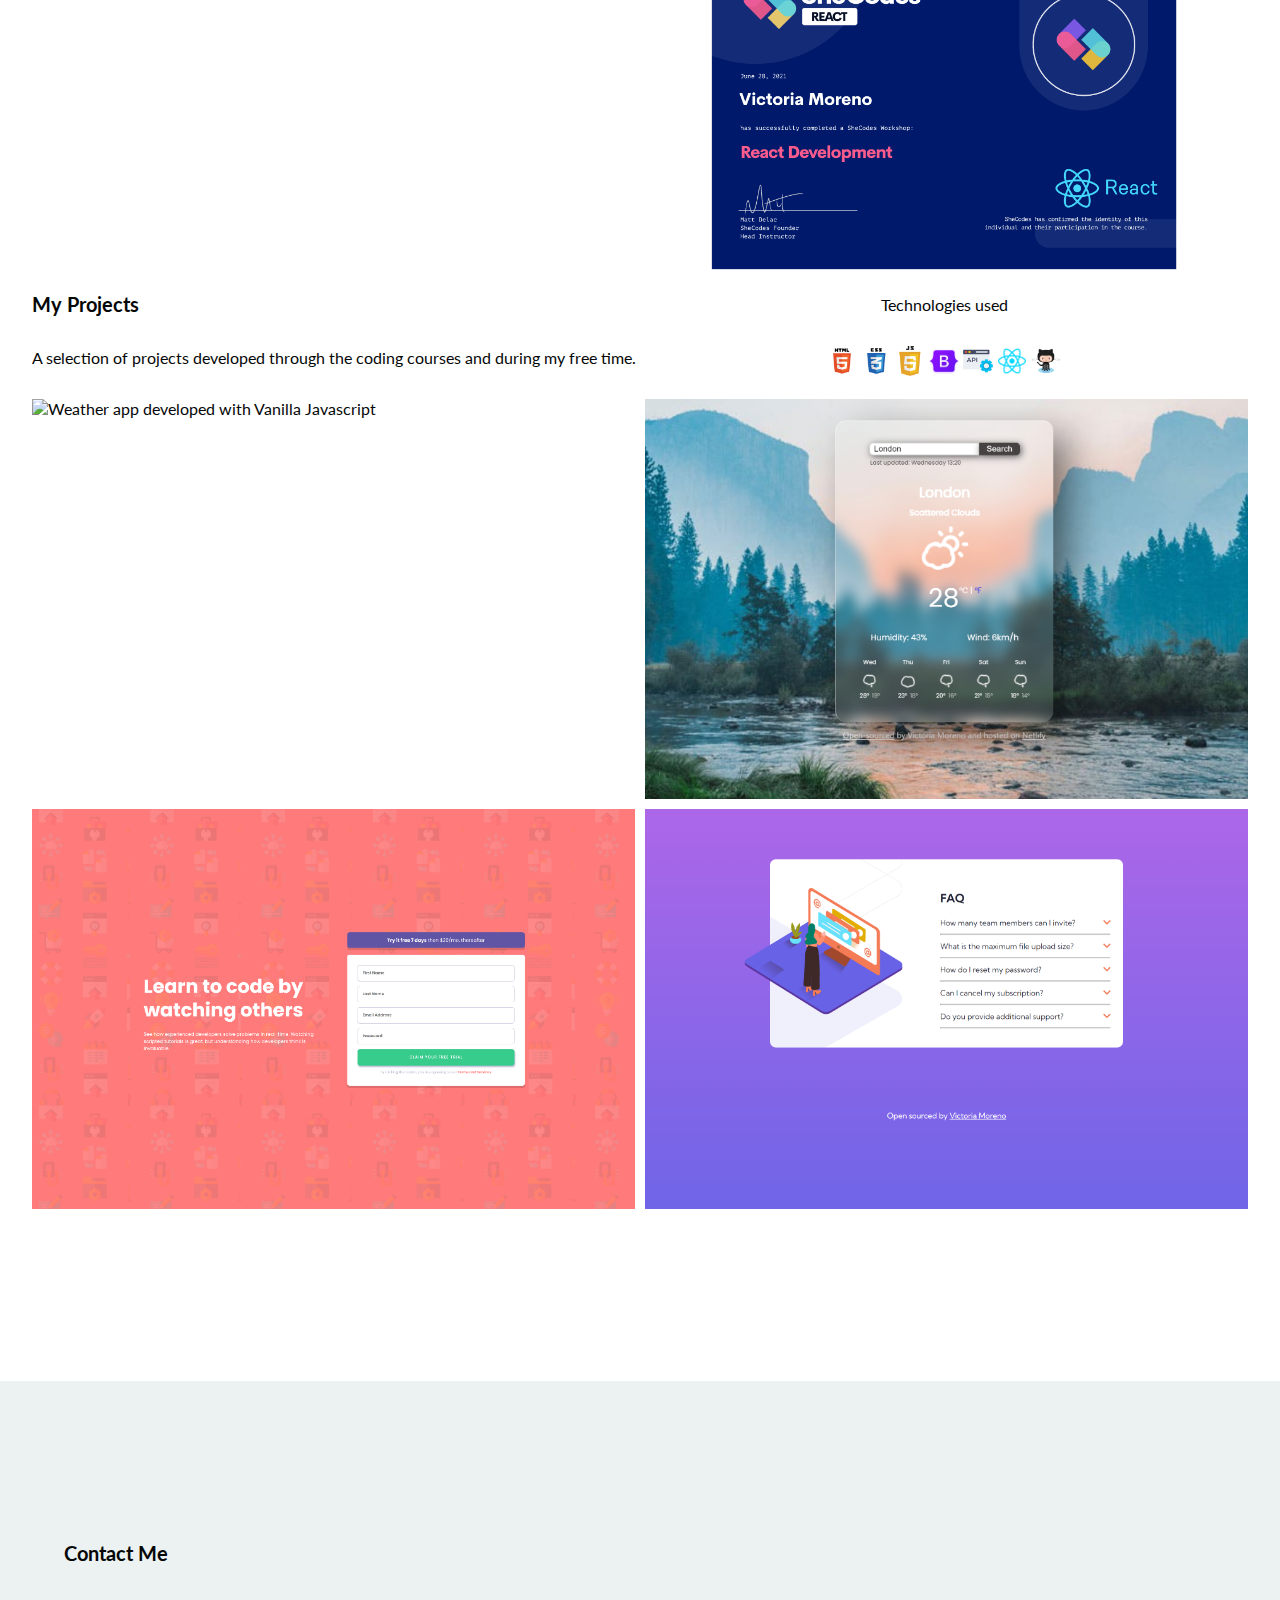
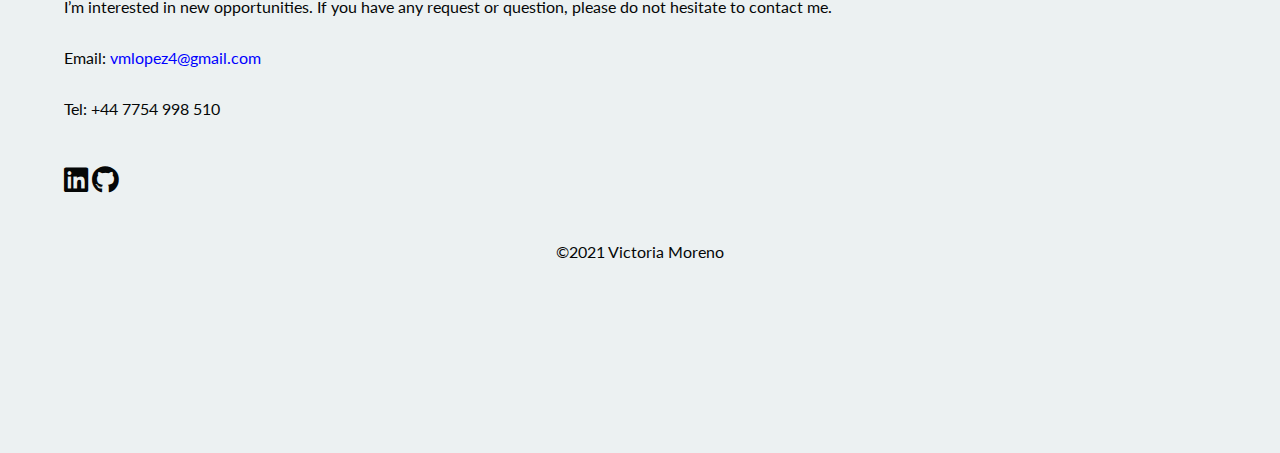
==== commit 493e6863: "small english correction" ====
--- a/index.html
+++ b/index.html
@@ -62,7 +62,7 @@
             <h3>A bit about me</h3>
             <p>I am a Front End Developer currently located in London, UK. 
                 <p> 
-                    With over 6 years working in Architecture, I always had a craving to learn coding. 
+                    With over 6 years working in Architecture, I always had a craving for learning coding. 
                     During the pandemic, I finally had the time to enroll in a coding course and I felt in love with it. 
                 </p>
                 <p> 
@@ -172,7 +172,7 @@
         <div class="container">
             <h3>Contact me</h3>
             <p>I’m interested in new opportunities. If you have any request or question, please do not hesitate to contact me.</p>
-            <p>Email: <a href="#">vmlopez4@gmail.com</a></p>
+            <p>Email: <a href="">vmlopez4@gmail.com</a></p>
             <p>Tel: +44 7754 998 510</p>
             <div class="icons_social">
                 <a href="https://www.linkedin.com/in/victoria-moreno/?locale=en_US" target="_blank"><i class="fab fa-linkedin"></i></a>
--- a/src/style.css
+++ b/src/style.css
@@ -381,6 +381,10 @@
     margin-bottom: 2rem;
     border-top: none;
     border-radius: 0 0 10px 10px;
+}
+
+.project_text p {
+    margin-bottom: 0;
 }
 
 .btn_project {
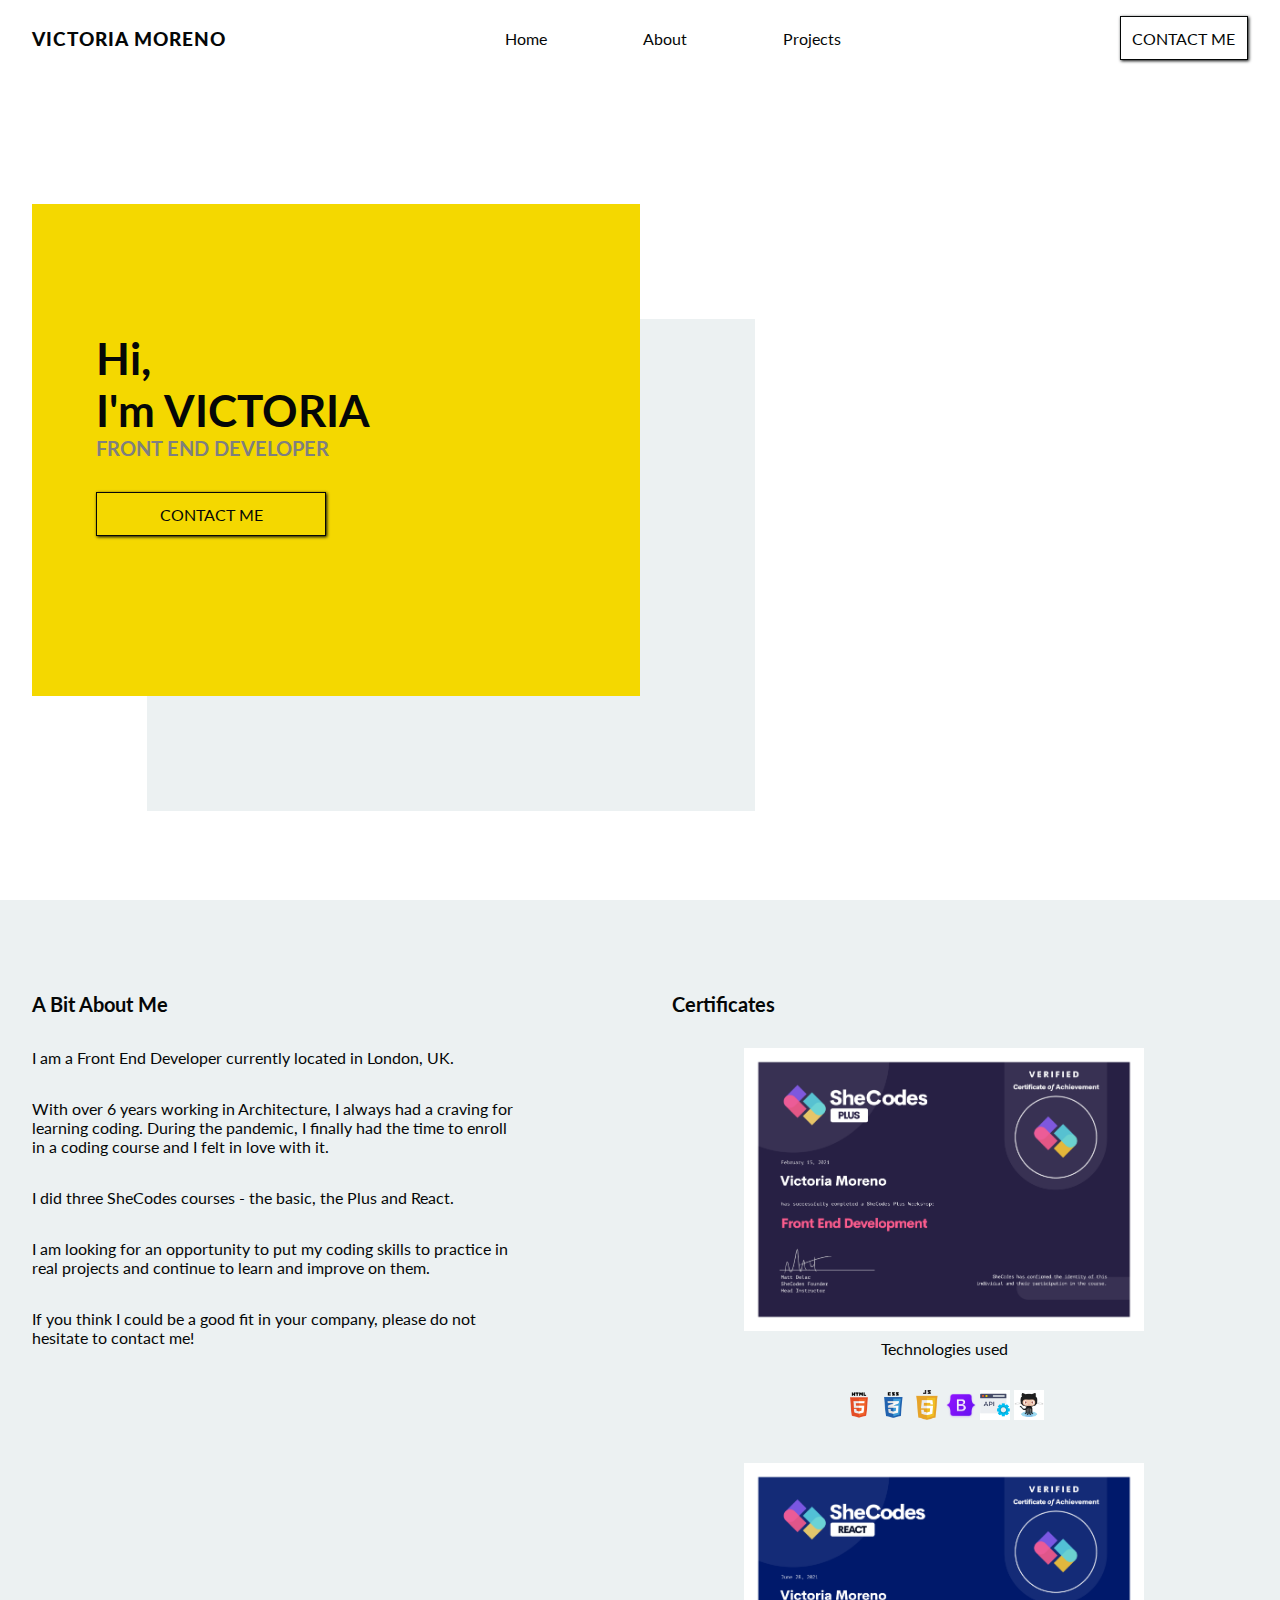
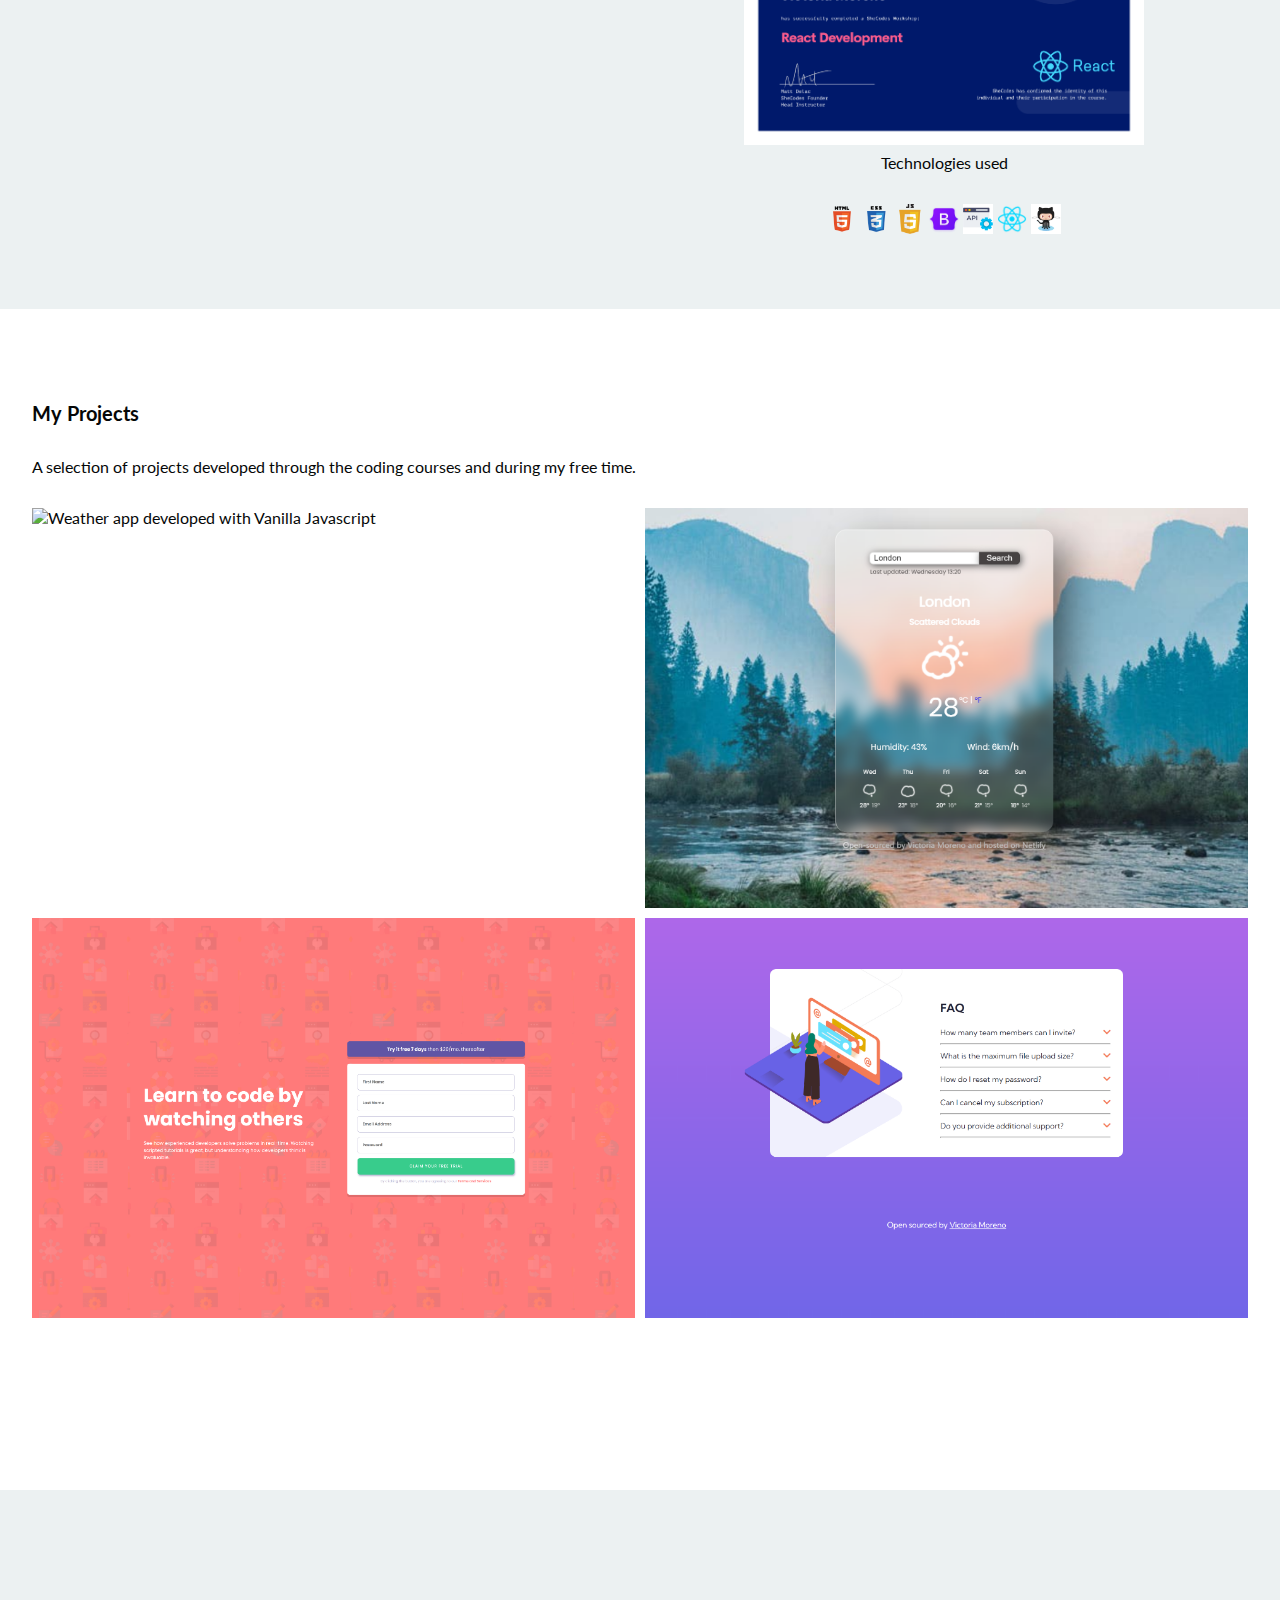
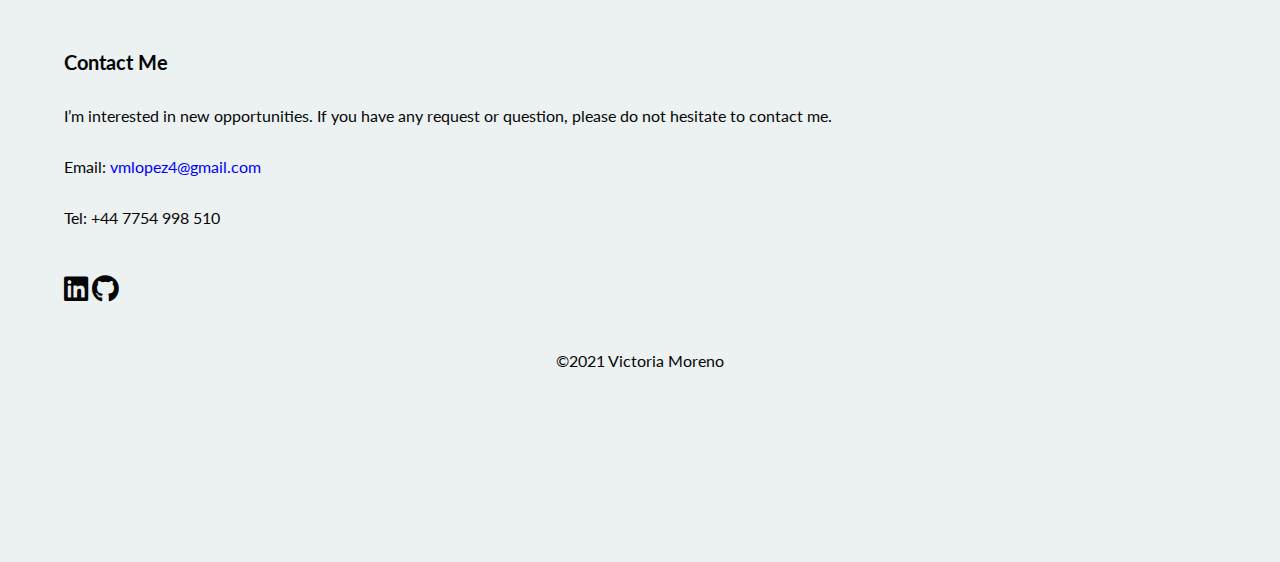
==== commit 56d78074: "button tag omitted for functionality." ====
--- a/index.html
+++ b/index.html
@@ -22,7 +22,7 @@
                     <li class="navbar__links"><a href="#about">About</a></li>
                     <li class="navbar__links"><a href="#projects">Projects</a></li>
                 </ul>
-                <button class="btn_navbar"><a href="#contact">Contact Me</a> </button>
+                <a href="#contact" class="btn btn_navbar">Contact Me</a>
                 <a id="btnHamburguer" class="hamburguer__menu">
                     <span class="hamburguer_menu_line"></span>
                     <span class="hamburguer_menu_line"></span>
@@ -34,7 +34,7 @@
             <a href="#">Home</a>
             <a href="#about">About</a>
             <a href="#projects">Projects</a>
-            <button><a href="#contact">Contact Me</a> </button>
+            <a href="#contact" class="btn">Contact Me</a>
         </div>
 </header>
     <!-- SECTION - INTRODUCTION -->
@@ -49,7 +49,7 @@
                 Front End Developer
                 </span>
             </h2>
-            <button><a href="#contact">Contact Me</a></button>
+            <a href="#contact" class="btn">Contact Me</a>
         </div>
     </section>
 
@@ -121,8 +121,8 @@
                 <div class="project_text">
                     <h4>Weather App Vanilla JS</h4>
                     <p>Developed using HTML5, CSS3, JS6 and Bootstrap. Integrated external API for real life data.</p>
-                    <button class="btn_project"><a href="https://github.com/vicflake/Weather-App-VanillaJS" target="_blank">View Code</a></button>
-                    <button class="btn_project"><a href="https://weather-app-vanilla-sc.netlify.app/" target="_blank">View Live</a></button>
+                    <a href="https://github.com/vicflake/Weather-App-VanillaJS" target="_blank" class="btn btn_project">View Code</a>
+                    <a href="https://weather-app-vanilla-sc.netlify.app/" target="_blank" class="btn btn_project">View Live</a>
                 </div>
             </div>
 
@@ -134,8 +134,8 @@
                 <div class="project_text">
                     <h4>Weather App React</h4>
                     <p>Developed using HTML5, CSS3, Flexbox and Grid, and React. Integrated external API for real life data.</p>
-                    <button class="btn_project"><a href="https://github.com/vicflake/weather-app-react" target="_blank">View Code</a></button>
-                    <button class="btn_project"><a href="https://weather-app-react-sc.netlify.app" target="_blank">View Live</a></button>
+                    <a href="https://github.com/vicflake/weather-app-react" target="_blank" class="btn btn_project">View Code</a>
+                    <a href="https://weather-app-react-sc.netlify.app" target="_blank" class="btn btn_project">View Live</a>
                 </div>
             </div>
 
@@ -147,8 +147,8 @@
                 <div class="project_text">
                         <h4>Sign up Form - Front End Mentor</h4>
                         <p>Developed using HTML5, CSS3, Flexbox and JS6</p>
-                        <button class="btn_project"><a href="https://github.com/vicflake/sign-up-form" target="_blank">View Code</a></button>
-                    <button class="btn_project"><a href="https://signup-form-fem.netlify.app" target="_blank">View Live</a></button>
+                        <a href="https://github.com/vicflake/sign-up-form" target="_blank" class="btn btn_project">View Code</a>
+                    <a href="https://signup-form-fem.netlify.app" target="_blank" class="btn btn_project">View Live</a>
                 </div>
             </div>
 
@@ -159,8 +159,8 @@
                 <div class="project_text">
                         <h4>Accordion FAQ - Front End Mentor</h4>
                         <p>Developed using HTML5, CSS3, Flexbox and JS6</p>
-                        <button class="btn_project"><a href="https://github.com/vicflake/FAQ-accordion-card" target="_blank">View Code</a></button>
-                    <button class="btn_project"><a href="https://accordion-faq-fem.netlify.app" target="_blank">View Live</a></button>
+                        <a href="https://github.com/vicflake/FAQ-accordion-card" target="_blank" class="btn btn_project">View Code</a>
+                    <a href="https://accordion-faq-fem.netlify.app" target="_blank" class="btn btn_project">View Live</a>
                 </div>
             </div>
             
--- a/src/style.css
+++ b/src/style.css
@@ -106,7 +106,7 @@
 }
 
 
-button {
+.btn {
     color: var(--black);
     background-color: inherit;
     padding: 0.725rem;
@@ -115,7 +115,7 @@
     box-shadow: 1px 1px 3px var(--black);
 }
 
-button:hover {
+.btn:hover {
     cursor: pointer;
     background-color: var(--yellow);
 }
@@ -208,7 +208,7 @@
         display: flex;
     }
 
-    .navbar button {
+    .navbar .btn {
         display: block;
     }
 
@@ -230,7 +230,7 @@
     text-align: left;
     overflow: hidden;
     position: relative;
-    height: 100vh;
+    height: calc(100vh - 55px);
     background-color: var(--yellow);
 }
 
@@ -238,13 +238,14 @@
     padding-left: 2rem;
 }
 
-.section__introduction button {
+.section__introduction .btn {
     display: block;
     width: 230px;
     margin: 2rem;
-}
-
-.section__introduction button:hover {
+    text-align: center;
+}
+
+.section__introduction .btn:hover {
     background-color: var(--black);
     color: var(--white);
 }
@@ -262,6 +263,7 @@
 @media (min-width: 800px){
     .section__introduction{
         background-color: white;
+        height: 100vh;
     }
     .introduction {
         background-color: var(--yellow);
@@ -276,7 +278,7 @@
         font-size: 2.75rem;
     }
 
-    .section__introduction button {
+    .section__introduction .btn {
         margin: 2rem 2rem;
     }
 }
@@ -288,7 +290,7 @@
 SECTION - EDUCATION
 =================== */
 .section__education{
-    padding-top: 3.75rem;
+    background-color: var(--white);
 }
 
 .about_me, .certificates {
@@ -320,7 +322,7 @@
 
 @media (min-width:650px) {
     .certificate_item > img {
-        width: 500px;
+        width: 400px;
         margin-bottom: 0.5rem;
     }
 }
@@ -329,7 +331,6 @@
     .section__education {
         display: grid;
         grid-template-columns: 1fr 1fr;
-        height: 100vh;
         padding-top: 3.75rem;
     }
 
@@ -359,7 +360,7 @@
     PROJECTS PORTFOLIO
 ================*/
 .section__projects {
-    padding: 5.75rem 2rem;
+    padding: 2rem 2rem;
     margin-bottom: 5rem;
 }
 
@@ -384,7 +385,7 @@
 }
 
 .project_text p {
-    margin-bottom: 0;
+    margin-bottom: 1.5rem;
 }
 
 .btn_project {
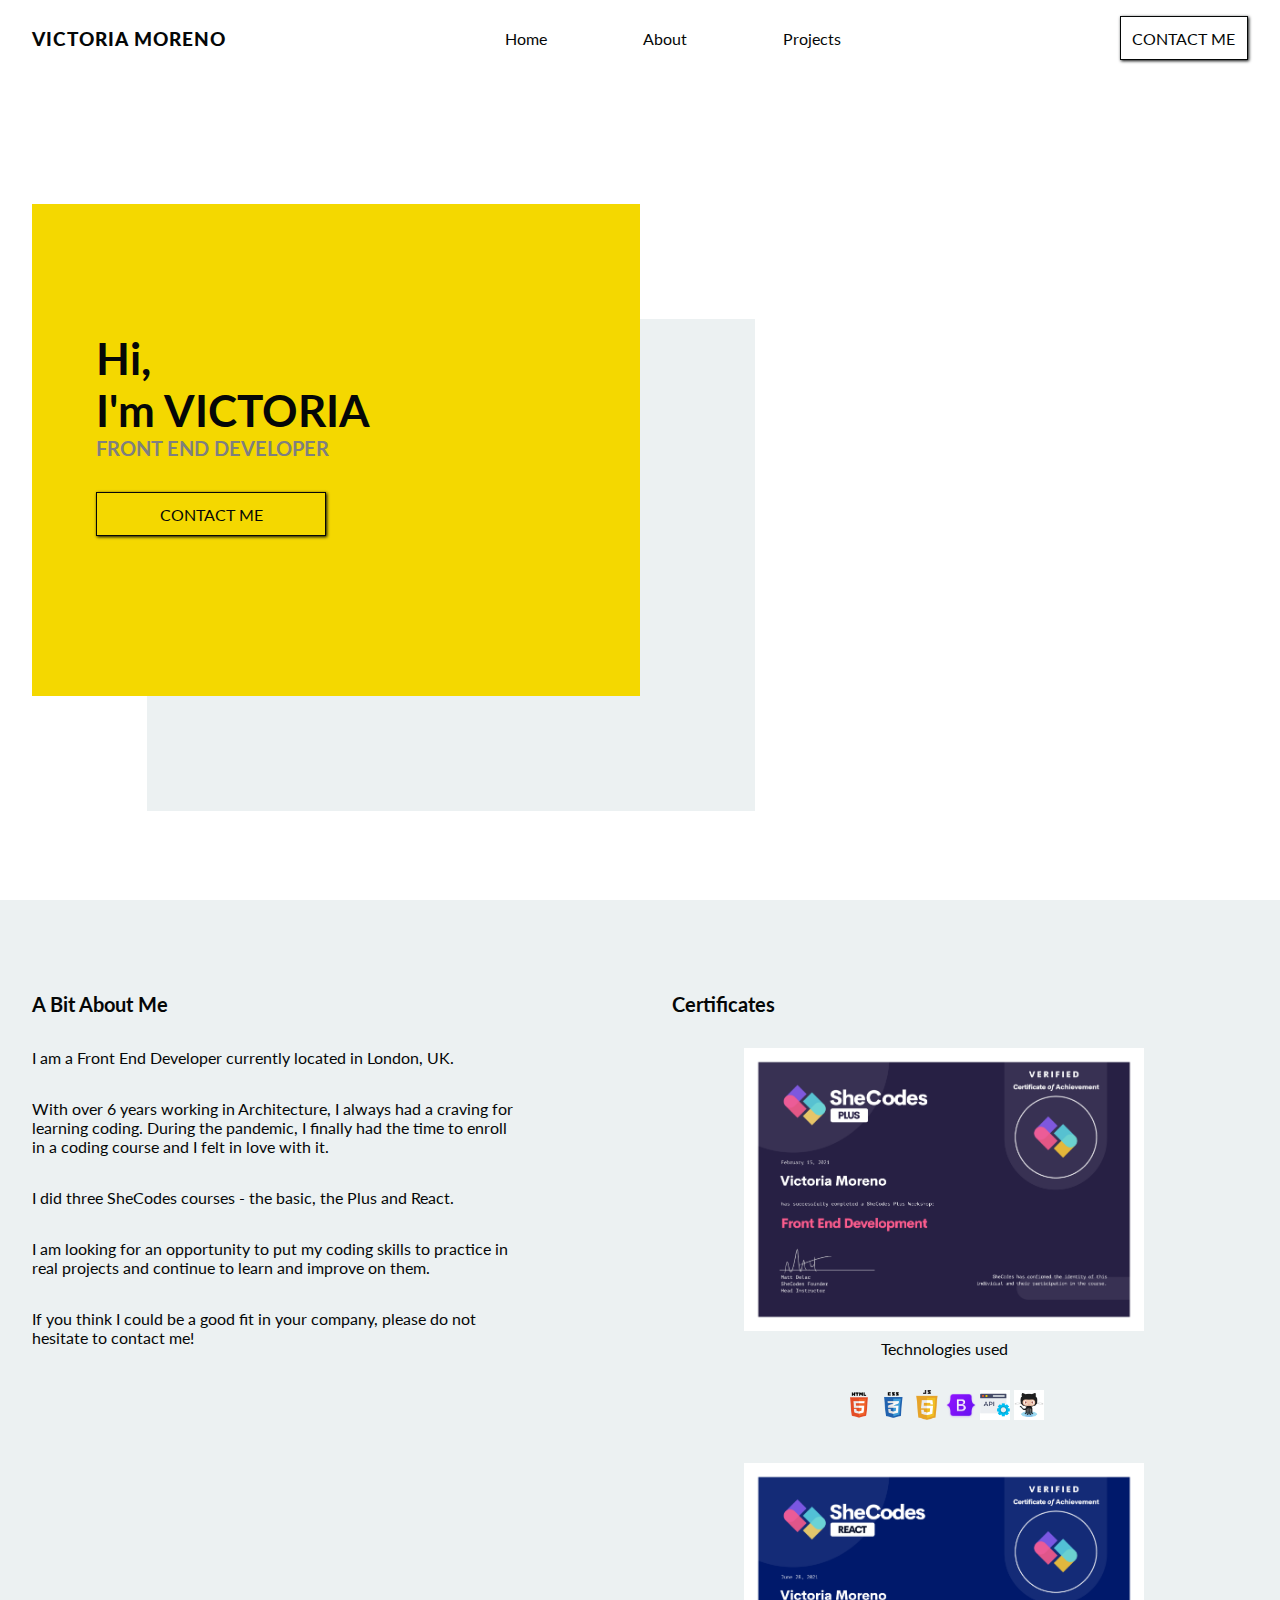
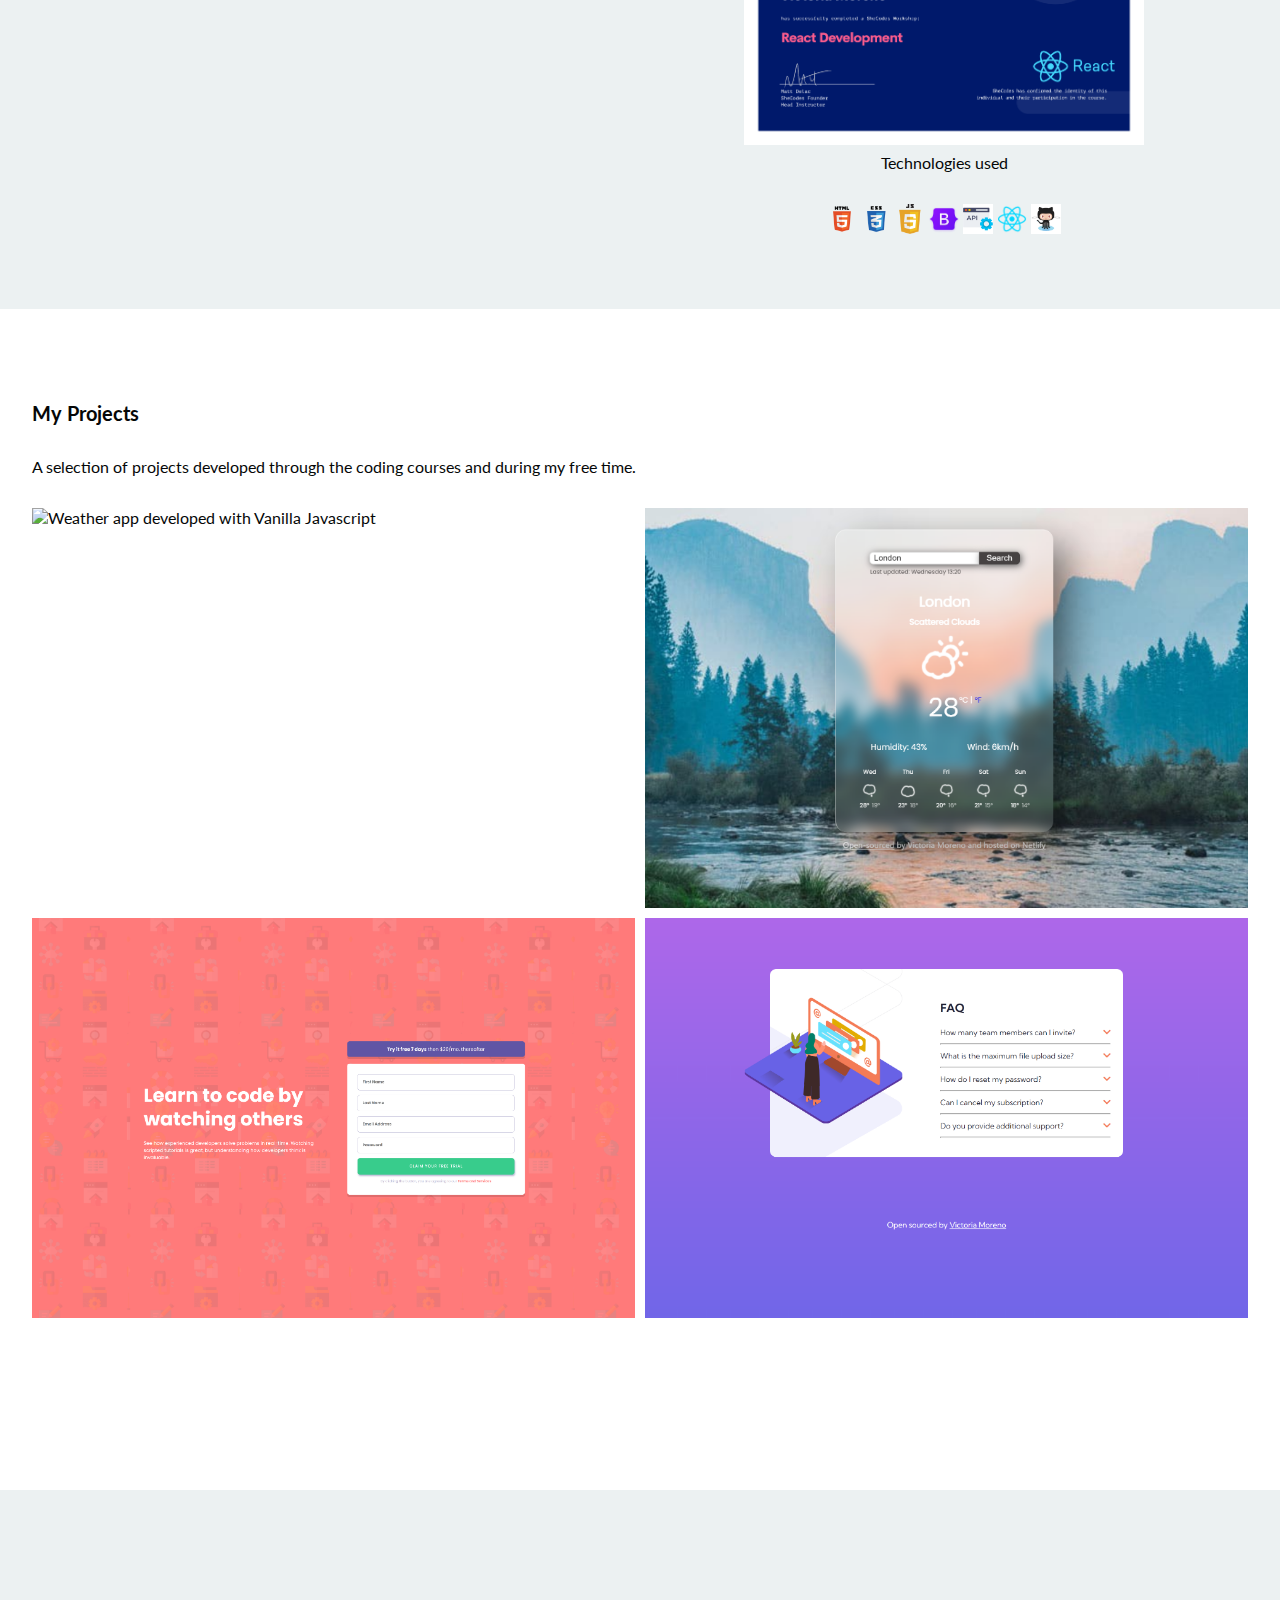
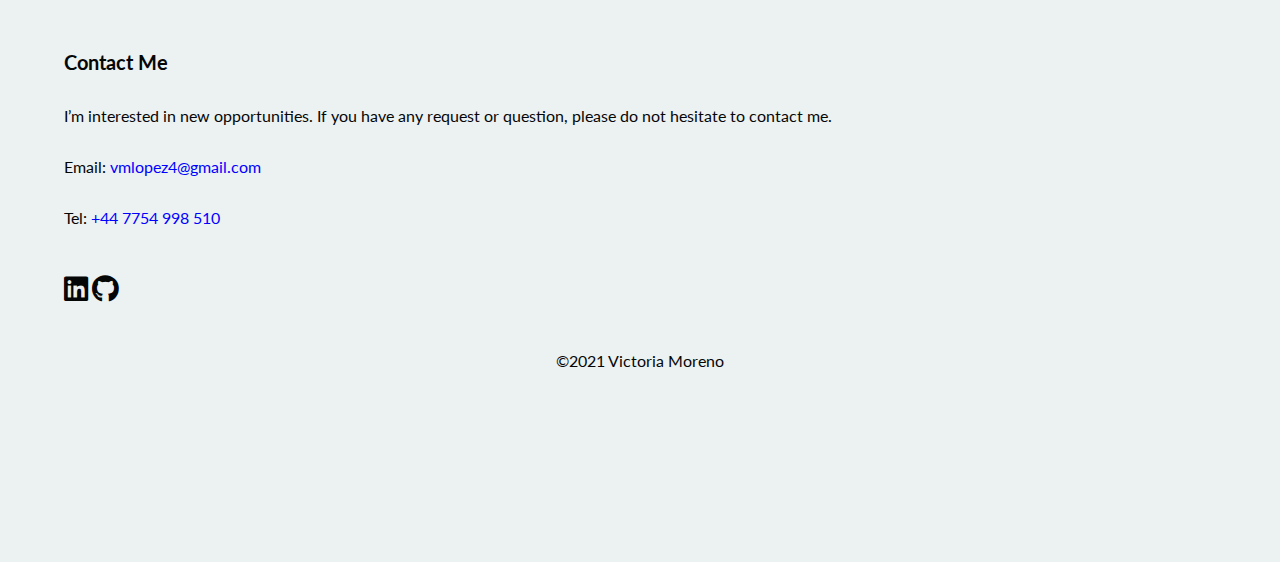
==== commit 7ee73e20: "make email and phone links functional" ====
--- a/index.html
+++ b/index.html
@@ -172,8 +172,8 @@
         <div class="container">
             <h3>Contact me</h3>
             <p>I’m interested in new opportunities. If you have any request or question, please do not hesitate to contact me.</p>
-            <p>Email: <a href="">vmlopez4@gmail.com</a></p>
-            <p>Tel: +44 7754 998 510</p>
+            <p>Email: <a href="mailto:vmlopez4@gmail.com">vmlopez4@gmail.com</a></p>
+            <p>Tel: <a href="tel:+447754998510">+44 7754 998 510</a></p>
             <div class="icons_social">
                 <a href="https://www.linkedin.com/in/victoria-moreno/?locale=en_US" target="_blank"><i class="fab fa-linkedin"></i></a>
                 <a href="https://github.com/vicflake" target="_blank"><i class="fab fa-github"></i></a>
